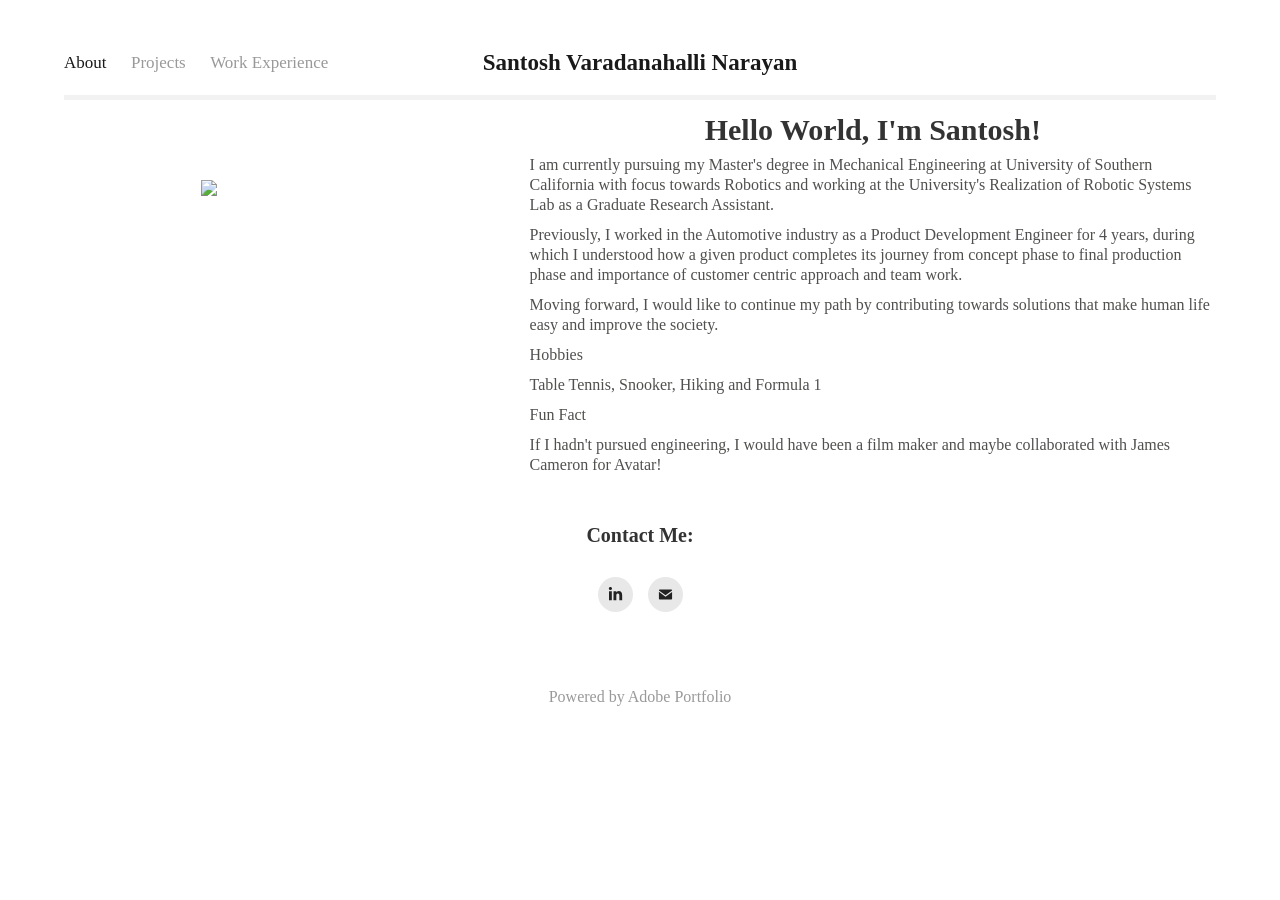
==== index.html @ 2f7e062a "Rename About.html to index.html" ====
<!DOCTYPE html>
<!-- saved from url=(0022)https://vnsantosh.com/ -->
<html lang="en-US" coupert-item="9AF8D9A4E502F3784AD24272D81F0381" class="wf-fbft-n4-active wf-fbft-n7-active wf-fbft-n9-active wf-fbft-n5-active wf-active"><head><meta http-equiv="Content-Type" content="text/html; charset=UTF-8">
  <script type="text/javascript" src="./About_files/e7fb1b89a0"></script><script type="text/javascript">(window.NREUM||(NREUM={})).init={ajax:{deny_list:["bam.nr-data.net"]}};(window.NREUM||(NREUM={})).loader_config={licenseKey:"e7fb1b89a0",applicationID:"750147145"};/*! For license information please see nr-loader-rum-1221.min.js.LICENSE.txt */
(function(){var __webpack_modules__={507:function(__unused_webpack_module,__webpack_exports__,__webpack_require__){"use strict";function detectPolyfillFeatures(){var featureStatus={};return checkAndAddFeature("Promise","PROMISE"),checkAndAddFeature("Array.prototype.includes","ARRAY_INCLUDES"),checkAndAddFeature("Object.assign","OBJECT_ASSIGN"),checkAndAddFeature("Object.entries","OBJECT_ENTRIES"),featureStatus;function checkAndAddFeature(funcString,featName){try{var func=eval("self."+funcString);-1!==func.toString().indexOf("[native code]")?featureStatus[featName]=Status.NATIVE:featureStatus[featName]=Status.CHANGED}catch(e){featureStatus[featName]=Status.UNAVAIL}}}__webpack_require__.d(__webpack_exports__,{n:function(){return detectPolyfillFeatures}});var Status={UNAVAIL:"NotSupported",NATIVE:"Detected",CHANGED:"Modified"}},2687:function(e,t,r){"use strict";var n=r(2141);t.Z=(0,n.ky)(16)},1719:function(e,t,r){"use strict";r.d(t,{I:function(){return n}});var n=0,i=navigator.userAgent.match(/Firefox[\/\s](\d+\.\d+)/);i&&(n=+i[1])},3524:function(e,t,r){"use strict";var n,i;if(r.d(t,{H:function(){return i}}),r(8283).B){var o=document.createElement("div");o.innerHTML="\x3c!--[if lte IE 6]><div></div><![endif]--\x3e\x3c!--[if lte IE 7]><div></div><![endif]--\x3e\x3c!--[if lte IE 8]><div></div><![endif]--\x3e\x3c!--[if lte IE 9]><div></div><![endif]--\x3e",n=o.getElementsByTagName("div").length}i=4===n?6:3===n?7:2===n?8:1===n?9:0},5970:function(e,t,r){"use strict";r.d(t,{Mt:function(){return p},C5:function(){return u},OP:function(){return C},Yu:function(){return b},Dg:function(){return d},CX:function(){return s},GE:function(){return h},sU:function(){return R}});var n={};r.r(n),r.d(n,{agent:function(){return w},match:function(){return x},version:function(){return m}});var i=r(4580),o=function(e,t){var r=this;return e&&"object"==typeof e?t&&"object"==typeof t?(Object.assign(this,t),void Object.entries(e).forEach((function(e){var t=e[0],n=e[1];r[t]=n}))):console.error("setting a Configurable requires a model to set its initial properties"):console.error("setting a Configurable requires an object as input")},a={beacon:i.ce.beacon,errorBeacon:i.ce.errorBeacon,licenseKey:void 0,applicationID:void 0,sa:void 0,queueTime:void 0,applicationTime:void 0,ttGuid:void 0,user:void 0,account:void 0,product:void 0,extra:void 0,jsAttributes:{},userAttributes:void 0,atts:void 0,transactionName:void 0,tNamePlain:void 0},c={};function u(e){if(!e)throw new Error("All info objects require an agent identifier!");if(!c[e])throw new Error("Info for "+e+" was never set");return c[e]}function s(e,t){if(!e)throw new Error("All info objects require an agent identifier!");c[e]=new o(t,a),(0,i.Qy)(e,c[e],"info")}var f={privacy:{cookies_enabled:!0},ajax:{deny_list:void 0,enabled:!0},distributed_tracing:{enabled:void 0,exclude_newrelic_header:void 0,cors_use_newrelic_header:void 0,cors_use_tracecontext_headers:void 0,allowed_origins:void 0},ssl:void 0,obfuscate:void 0,jserrors:{enabled:!0},metrics:{enabled:!0},page_action:{enabled:!0},page_view_event:{enabled:!0},page_view_timing:{enabled:!0},session_trace:{enabled:!0},spa:{enabled:!0}},l={};function d(e,t){if(!e)throw new Error("All configuration objects require an agent identifier!");l[e]=new o(t,f),(0,i.Qy)(e,l[e],"config")}function p(e,t){if(!e)throw new Error("All configuration objects require an agent identifier!");var r=function(e){if(!e)throw new Error("All configuration objects require an agent identifier!");if(!l[e])throw new Error("Configuration for "+e+" was never set");return l[e]}(e);if(r){for(var n=t.split("."),i=0;i<n.length-1;i++)if("object"!=typeof(r=r[n[i]]))return;r=r[n[n.length-1]]}return r}var v={accountID:void 0,trustKey:void 0,agentID:void 0,licenseKey:void 0,applicationID:void 0,xpid:void 0},_={};function h(e,t){if(!e)throw new Error("All loader-config objects require an agent identifier!");_[e]=new o(t,v),(0,i.Qy)(e,_[e],"loader_config")}var b=(0,i.mF)().o,g=r(3524),y=r(9206),w=null,m=null;if(navigator.userAgent){var k=navigator.userAgent,O=k.match(/Version\/(\S+)\s+Safari/);O&&-1===k.indexOf("Chrome")&&-1===k.indexOf("Chromium")&&(w="Safari",m=O[1])}function x(e,t){if(!w)return!1;if(e!==w)return!1;if(!t)return!0;if(!m)return!1;for(var r=m.split("."),n=t.split("."),i=0;i<n.length;i++)if(n[i]!==r[i])return!1;return!0}var E=r(2141),P=r(8283).B?window.sessionStorage:void 0,S="NRBA_SESSION_ID";var j=self.XMLHttpRequest,A=j&&j.prototype,q={};function C(e){if(!e)throw new Error("All runtime objects require an agent identifier!");if(!q[e])throw new Error("Runtime for "+e+" was never set");return q[e]}function R(e,t){if(!e)throw new Error("All runtime objects require an agent identifier!");var r,a;q[e]=new o(t,(r=e,{customTransaction:void 0,disabled:!1,features:{},maxBytes:6===g.H?2e3:3e4,offset:(0,y.yf)(),onerror:void 0,origin:""+self.location,ptid:void 0,releaseIds:{},sessionId:1==p(r,"privacy.cookies_enabled")&&P?(null===(a=P.getItem(S))&&(a=(0,E.ky)(16),P.setItem(S,a)),a):null,xhrWrappable:j&&A&&A.addEventListener&&!/CriOS/.test(navigator.userAgent),userAgent:n})),(0,i.Qy)(e,q[e],"runtime")}},8873:function(e,t,r){"use strict";r.d(t,{q:function(){return n}});var n=["1221","PROD"].filter((function(e){return e})).join(".")},1925:function(e,t,r){"use strict";r.d(t,{w:function(){return i}});var n={agentIdentifier:""},i=function(e){var t=this;if("object"!=typeof e)return console.error("shared context requires an object as input");this.sharedContext={},Object.assign(this.sharedContext,n),Object.entries(e).forEach((function(e){var r=e[0],i=e[1];Object.keys(n).includes(r)&&(t.sharedContext[r]=i)}))}},2071:function(e,t,r){"use strict";r.d(t,{ee:function(){return n}});var n,i=r(4580),o=r(9010),a=r(9599),c="nr@context",u=(0,i.fP)();function s(){}function f(){return new s}function l(){(n.backlog.api||n.backlog.feature)&&(n.aborted=!0,n.backlog={})}u.ee?n=u.ee:(n=function e(t,r){var i={},u={},d={},p={on:h,addEventListener:h,removeEventListener:b,emit:_,get:y,listeners:g,context:v,buffer:w,abort:l,aborted:!1,isBuffering:m,debugId:r,backlog:t&&t.backlog?t.backlog:{}};return p;function v(e){return e&&e instanceof s?e:e?(0,o.X)(e,c,f):f()}function _(e,r,i,o,a){if(!1!==a&&(a=!0),!n.aborted||o){t&&a&&t.emit(e,r,i);for(var c=v(i),s=g(e),f=s.length,l=0;l<f;l++)s[l].apply(c,r);var d=k()[u[e]];return d&&d.push([p,e,r,c]),c}}function h(e,t){i[e]=g(e).concat(t)}function b(e,t){var r=i[e];if(r)for(var n=0;n<r.length;n++)r[n]===t&&r.splice(n,1)}function g(e){return i[e]||[]}function y(t){return d[t]=d[t]||e(p,t)}function w(e,t){var r=k();p.aborted||(0,a.D)(e,(function(e,n){t=t||"feature",u[n]=t,t in r||(r[t]=[])}))}function m(e){return!!k()[u[e]]}function k(){return p.backlog}}(void 0,"globalEE"),u.ee=n)},3195:function(e,t,r){"use strict";r.d(t,{E:function(){return n},p:function(){return i}});var n=r(2071).ee.get("handle");function i(e,t,r,i,o){o?(o.buffer([e],i),o.emit(e,t,r)):(n.buffer([e],i),n.emit(e,t,r))}},4539:function(e,t,r){"use strict";r.d(t,{X:function(){return o}});var n=r(3195);o.on=a;var i=o.handlers={};function o(e,t,r,o){a(o||n.E,i,e,t,r)}function a(e,t,r,i,o){o||(o="feature"),e||(e=n.E);var a=t[o]=t[o]||{};(a[r]=a[r]||[]).push([e,i])}},3585:function(e,t,r){"use strict";r.d(t,{m:function(){return o}});var n=!1;try{var i=Object.defineProperty({},"passive",{get:function(){n=!0}});self.addEventListener("testPassive",null,i),self.removeEventListener("testPassive",null,i)}catch(e){}function o(e){return n?{passive:!0,capture:!!e}:!!e}},2141:function(e,t,r){"use strict";function n(){var e=null,t=0,r=self.crypto||self.msCrypto;function n(){return e?15&e[t++]:16*Math.random()|0}r&&r.getRandomValues&&(e=r.getRandomValues(new Uint8Array(31)));for(var i,o="xxxxxxxx-xxxx-4xxx-yxxx-xxxxxxxxxxxx",a="",c=0;c<o.length;c++)a+="x"===(i=o[c])?n().toString(16):"y"===i?(i=3&n()|8).toString(16):i;return a}function i(e){var t=null,r=0,n=self.crypto||self.msCrypto;n&&n.getRandomValues&&Uint8Array&&(t=n.getRandomValues(new Uint8Array(31)));for(var i=[],o=0;o<e;o++)i.push(a().toString(16));return i.join("");function a(){return t?15&t[r++]:16*Math.random()|0}}r.d(t,{Rl:function(){return n},ky:function(){return i}})},9206:function(e,t,r){"use strict";r.d(t,{nb:function(){return u},os:function(){return s},yf:function(){return c},zO:function(){return a}});var n=r(1209),i=(new Date).getTime(),o=i;function a(){return n.G&&performance.now?Math.round(performance.now()):(i=Math.max((new Date).getTime(),i))-o}function c(){return i}function u(e){o=e}function s(){return o}},1209:function(e,t,r){"use strict";var n,i;r.d(t,{G:function(){return o}});var o=void 0!==(null==(n=self.performance)||null==(i=n.timing)?void 0:i.navigationStart)},745:function(e,t,r){"use strict";r.d(t,{s:function(){return c},v:function(){return u}});var n=r(7036),i=r(1719),o=r(9206),a=r(1209),c=!0;function u(e){var t=function(){if(i.I&&i.I<9)return;if(a.G)return c=!1,self.performance.timing.navigationStart}();t&&((0,n.B)(e,"starttime",t),(0,o.nb)(t))}},7036:function(e,t,r){"use strict";r.d(t,{B:function(){return o},L:function(){return a}});var n=r(9206),i={};function o(e,t,r){void 0===r&&(r=(0,n.zO)()+(0,n.os)()),i[e]=i[e]||{},i[e][t]=r}function a(e,t,r,n){var o,a,c=e.sharedContext.agentIdentifier,u=null==(o=i[c])?void 0:o[r],s=null==(a=i[c])?void 0:a[n];void 0!==u&&void 0!==s&&e.store("measures",t,{value:s-u})}},8547:function(e,t,r){"use strict";r.d(t,{T:function(){return i}});var n=r(8283),i={isFileProtocol:function(){var e,t=(0,n.ek)(),r=Boolean("file:"===(null==(e=t.location)?void 0:e.protocol));r&&(i.supportabilityMetricSent=!0);return r},supportabilityMetricSent:!1}},9011:function(e,t,r){"use strict";r.d(t,{K:function(){return o}});var n=r(5970),i=["ajax","jserrors","metrics","page_action","page_view_event","page_view_timing","session_trace","spa"];function o(e){var t={};return i.forEach((function(r){t[r]=function(e,t){return!0!==(0,n.OP)(t).disabled&&!1!==(0,n.Mt)(t,e+".enabled")}(r,e)})),t}},8025:function(e,t,r){"use strict";r.d(t,{W:function(){return i}});var n=r(2071),i=function(e,t,r){void 0===r&&(r=[]),this.agentIdentifier=e,this.aggregator=t,this.ee=n.ee.get(e),this.externalFeatures=r}},9010:function(e,t,r){"use strict";r.d(t,{X:function(){return i}});var n=Object.prototype.hasOwnProperty;function i(e,t,r){if(n.call(e,t))return e[t];var i=r();if(Object.defineProperty&&Object.keys)try{return Object.defineProperty(e,t,{value:i,writable:!0,enumerable:!1}),i}catch(e){}return e[t]=i,i}},9599:function(e,t,r){"use strict";r.d(t,{D:function(){return i}});var n=Object.prototype.hasOwnProperty;function i(e,t){var r=[],i="",o=0;for(i in e)n.call(e,i)&&(r[o]=t(i,e[i]),o+=1);return r}},248:function(e,t,r){"use strict";r.d(t,{$c:function(){return s},Ng:function(){return f},RR:function(){return u}});var n=r(5970),i=r(1925),o=r(8547);function a(e,t){return a=Object.setPrototypeOf?Object.setPrototypeOf.bind():function(e,t){return e.__proto__=t,e},a(e,t)}var c={regex:/^file:\/\/(.*)/,replacement:"file://OBFUSCATED"},u=function(e){var t,r;function n(t){return e.call(this,t)||this}r=e,(t=n).prototype=Object.create(r.prototype),t.prototype.constructor=t,a(t,r);var i=n.prototype;return i.shouldObfuscate=function(){return s(this.sharedContext.agentIdentifier).length>0},i.obfuscateString=function(e){if(!e||"string"!=typeof e)return e;for(var t=s(this.sharedContext.agentIdentifier),r=e,n=0;n<t.length;n++){var i=t[n].regex,o=t[n].replacement||"*";r=r.replace(i,o)}return r},n}(i.w);function s(e){var t=[],r=(0,n.Mt)(e,"obfuscate")||[];return t=t.concat(r),o.T.isFileProtocol()&&t.push(c),t}function f(e){for(var t=!1,r=!1,n=0;n<e.length;n++){"regex"in e[n]?"string"!=typeof e[n].regex&&e[n].regex.constructor!==RegExp&&(console&&console.warn&&console.warn('An obfuscation replacement rule contains a "regex" value with an invalid type (must be a string or RegExp)'),r=!0):(console&&console.warn&&console.warn('An obfuscation replacement rule was detected missing a "regex" value.'),r=!0);var i=e[n].replacement;i&&"string"!=typeof i&&(console&&console.warn&&console.warn('An obfuscation replacement rule contains a "replacement" value with an invalid type (must be a string)'),t=!0)}return!t&&!r}},4580:function(e,t,r){"use strict";r.d(t,{EZ:function(){return u},Qy:function(){return c},ce:function(){return i},fP:function(){return o},gG:function(){return s},mF:function(){return a}});var n=r(9206),i={beacon:"bam.nr-data.net",errorBeacon:"bam.nr-data.net"};function o(){return self.NREUM||(self.NREUM={}),void 0===self.newrelic&&(self.newrelic=self.NREUM),self.NREUM}function a(){var e=o();if(!e.o){var t=self,r=t.XMLHttpRequest;e.o={ST:setTimeout,SI:t.setImmediate,CT:clearTimeout,XHR:r,REQ:t.Request,EV:t.Event,PR:t.Promise,MO:t.MutationObserver,FETCH:t.fetch}}return e}function c(e,t,r){var i,a,c=o(),u=c.initializedAgents||{},s=u[e]||{};return Object.keys(s).length||(s.initializedAt={ms:(0,n.zO)(),date:new Date}),c.initializedAgents=Object.assign({},u,((a={})[e]=Object.assign({},s,((i={})[r]=t,i)),a)),c}function u(e,t){o()[e]=t}function s(){var e,t;return e=o(),t=e.info||{},e.info=Object.assign({beacon:i.beacon,errorBeacon:i.errorBeacon},t),function(){var e=o(),t=e.init||{};e.init=Object.assign({},t)}(),a(),function(){var e=o(),t=e.loader_config||{};e.loader_config=Object.assign({},t)}(),o()}},8283:function(e,t,r){"use strict";r.d(t,{B:function(){return a},ek:function(){return o},n2:function(){return c}});var n=self,i=n;function o(){return i}var a=Boolean("object"==typeof window&&self.document),c=Boolean("undefined"!=typeof WorkerGlobalScope&&self.navigator instanceof WorkerNavigator)},8539:function(e){e.exports=function(e,t,r){t||(t=0),void 0===r&&(r=e?e.length:0);for(var n=-1,i=r-t||0,o=Array(i<0?0:i);++n<i;)o[n]=e[t+n];return o}}},__webpack_module_cache__={},inProgress,dataWebpackPrefix;function __webpack_require__(e){var t=__webpack_module_cache__[e];if(void 0!==t)return t.exports;var r=__webpack_module_cache__[e]={exports:{}};return __webpack_modules__[e](r,r.exports,__webpack_require__),r.exports}__webpack_require__.m=__webpack_modules__,__webpack_require__.n=function(e){var t=e&&e.__esModule?function(){return e.default}:function(){return e};return __webpack_require__.d(t,{a:t}),t},__webpack_require__.d=function(e,t){for(var r in t)__webpack_require__.o(t,r)&&!__webpack_require__.o(e,r)&&Object.defineProperty(e,r,{enumerable:!0,get:t[r]})},__webpack_require__.f={},__webpack_require__.e=function(e){return Promise.all(Object.keys(__webpack_require__.f).reduce((function(t,r){return __webpack_require__.f[r](e,t),t}),[]))},__webpack_require__.u=function(e){return e+"."+__webpack_require__.h().slice(0,8)+"-1221.js"},__webpack_require__.h=function(){return"25fcbbf1b6e5e9bcbd37"},__webpack_require__.o=function(e,t){return Object.prototype.hasOwnProperty.call(e,t)},inProgress={},dataWebpackPrefix="NRBA:",__webpack_require__.l=function(e,t,r,n){if(inProgress[e])inProgress[e].push(t);else{var i,o;if(void 0!==r)for(var a=document.getElementsByTagName("script"),c=0;c<a.length;c++){var u=a[c];if(u.getAttribute("src")==e||u.getAttribute("data-webpack")==dataWebpackPrefix+r){i=u;break}}i||(o=!0,(i=document.createElement("script")).charset="utf-8",i.timeout=120,__webpack_require__.nc&&i.setAttribute("nonce",__webpack_require__.nc),i.setAttribute("data-webpack",dataWebpackPrefix+r),i.src=e),inProgress[e]=[t];var s=function(t,r){i.onerror=i.onload=null,clearTimeout(f);var n=inProgress[e];if(delete inProgress[e],i.parentNode&&i.parentNode.removeChild(i),n&&n.forEach((function(e){return e(r)})),t)return t(r)},f=setTimeout(s.bind(null,void 0,{type:"timeout",target:i}),12e4);i.onerror=s.bind(null,i.onerror),i.onload=s.bind(null,i.onload),o&&document.head.appendChild(i)}},__webpack_require__.r=function(e){"undefined"!=typeof Symbol&&Symbol.toStringTag&&Object.defineProperty(e,Symbol.toStringTag,{value:"Module"}),Object.defineProperty(e,"__esModule",{value:!0})},__webpack_require__.p="https://js-agent.newrelic.com/",function(){var e={195:0,10:0};__webpack_require__.f.j=function(t,r){var n=__webpack_require__.o(e,t)?e[t]:void 0;if(0!==n)if(n)r.push(n[2]);else{var i=new Promise((function(r,i){n=e[t]=[r,i]}));r.push(n[2]=i);var o=__webpack_require__.p+__webpack_require__.u(t),a=new Error;__webpack_require__.l(o,(function(r){if(__webpack_require__.o(e,t)&&(0!==(n=e[t])&&(e[t]=void 0),n)){var i=r&&("load"===r.type?"missing":r.type),o=r&&r.target&&r.target.src;a.message="Loading chunk "+t+" failed.\n("+i+": "+o+")",a.name="ChunkLoadError",a.type=i,a.request=o,n[1](a)}}),"chunk-"+t,t)}};var t=function(t,r){var n,i,o=r[0],a=r[1],c=r[2],u=0;if(o.some((function(t){return 0!==e[t]}))){for(n in a)__webpack_require__.o(a,n)&&(__webpack_require__.m[n]=a[n]);if(c)c(__webpack_require__)}for(t&&t(r);u<o.length;u++)i=o[u],__webpack_require__.o(e,i)&&e[i]&&e[i][0](),e[i]=0},r=self.webpackChunkNRBA=self.webpackChunkNRBA||[];r.forEach(t.bind(null,0)),r.push=t.bind(null,r.push.bind(r))}();var __webpack_exports__={};!function(){"use strict";__webpack_require__.r(__webpack_exports__);var e=__webpack_require__(507),t=__webpack_require__(2687),r=__webpack_require__(3585),n=__webpack_require__(8283),i=n.B&&window,o=i&&i.document;function a(e){if(!o||"complete"===o.readyState)return e()||!0}function c(e){a(e)||i.addEventListener("load",e,(0,r.m)(!1))}function u(e){a(e)||o.addEventListener("DOMContentLoaded",e,(0,r.m)(!1))}var s=__webpack_require__(2071);function f(){f=function(){return e};var e={},t=Object.prototype,r=t.hasOwnProperty,n=Object.defineProperty||function(e,t,r){e[t]=r.value},i="function"==typeof Symbol?Symbol:{},o=i.iterator||"@@iterator",a=i.asyncIterator||"@@asyncIterator",c=i.toStringTag||"@@toStringTag";function u(e,t,r){return Object.defineProperty(e,t,{value:r,enumerable:!0,configurable:!0,writable:!0}),e[t]}try{u({},"")}catch(e){u=function(e,t,r){return e[t]=r}}function s(e,t,r,i){var o=t&&t.prototype instanceof p?t:p,a=Object.create(o.prototype),c=new P(i||[]);return n(a,"_invoke",{value:k(e,r,c)}),a}function l(e,t,r){try{return{type:"normal",arg:e.call(t,r)}}catch(e){return{type:"throw",arg:e}}}e.wrap=s;var d={};function p(){}function v(){}function _(){}var h={};u(h,o,(function(){return this}));var b=Object.getPrototypeOf,g=b&&b(b(S([])));g&&g!==t&&r.call(g,o)&&(h=g);var y=_.prototype=p.prototype=Object.create(h);function w(e){["next","throw","return"].forEach((function(t){u(e,t,(function(e){return this._invoke(t,e)}))}))}function m(e,t){function i(n,o,a,c){var u=l(e[n],e,o);if("throw"!==u.type){var s=u.arg,f=s.value;return f&&"object"==typeof f&&r.call(f,"__await")?t.resolve(f.__await).then((function(e){i("next",e,a,c)}),(function(e){i("throw",e,a,c)})):t.resolve(f).then((function(e){s.value=e,a(s)}),(function(e){return i("throw",e,a,c)}))}c(u.arg)}var o;n(this,"_invoke",{value:function(e,r){function n(){return new t((function(t,n){i(e,r,t,n)}))}return o=o?o.then(n,n):n()}})}function k(e,t,r){var n="suspendedStart";return function(i,o){if("executing"===n)throw new Error("Generator is already running");if("completed"===n){if("throw"===i)throw o;return j()}for(r.method=i,r.arg=o;;){var a=r.delegate;if(a){var c=O(a,r);if(c){if(c===d)continue;return c}}if("next"===r.method)r.sent=r._sent=r.arg;else if("throw"===r.method){if("suspendedStart"===n)throw n="completed",r.arg;r.dispatchException(r.arg)}else"return"===r.method&&r.abrupt("return",r.arg);n="executing";var u=l(e,t,r);if("normal"===u.type){if(n=r.done?"completed":"suspendedYield",u.arg===d)continue;return{value:u.arg,done:r.done}}"throw"===u.type&&(n="completed",r.method="throw",r.arg=u.arg)}}}function O(e,t){var r=e.iterator[t.method];if(void 0===r){if(t.delegate=null,"throw"===t.method){if(e.iterator.return&&(t.method="return",t.arg=void 0,O(e,t),"throw"===t.method))return d;t.method="throw",t.arg=new TypeError("The iterator does not provide a 'throw' method")}return d}var n=l(r,e.iterator,t.arg);if("throw"===n.type)return t.method="throw",t.arg=n.arg,t.delegate=null,d;var i=n.arg;return i?i.done?(t[e.resultName]=i.value,t.next=e.nextLoc,"return"!==t.method&&(t.method="next",t.arg=void 0),t.delegate=null,d):i:(t.method="throw",t.arg=new TypeError("iterator result is not an object"),t.delegate=null,d)}function x(e){var t={tryLoc:e[0]};1 in e&&(t.catchLoc=e[1]),2 in e&&(t.finallyLoc=e[2],t.afterLoc=e[3]),this.tryEntries.push(t)}function E(e){var t=e.completion||{};t.type="normal",delete t.arg,e.completion=t}function P(e){this.tryEntries=[{tryLoc:"root"}],e.forEach(x,this),this.reset(!0)}function S(e){if(e){var t=e[o];if(t)return t.call(e);if("function"==typeof e.next)return e;if(!isNaN(e.length)){var n=-1,i=function t(){for(;++n<e.length;)if(r.call(e,n))return t.value=e[n],t.done=!1,t;return t.value=void 0,t.done=!0,t};return i.next=i}}return{next:j}}function j(){return{value:void 0,done:!0}}return v.prototype=_,n(y,"constructor",{value:_,configurable:!0}),n(_,"constructor",{value:v,configurable:!0}),v.displayName=u(_,c,"GeneratorFunction"),e.isGeneratorFunction=function(e){var t="function"==typeof e&&e.constructor;return!!t&&(t===v||"GeneratorFunction"===(t.displayName||t.name))},e.mark=function(e){return Object.setPrototypeOf?Object.setPrototypeOf(e,_):(e.__proto__=_,u(e,c,"GeneratorFunction")),e.prototype=Object.create(y),e},e.awrap=function(e){return{__await:e}},w(m.prototype),u(m.prototype,a,(function(){return this})),e.AsyncIterator=m,e.async=function(t,r,n,i,o){void 0===o&&(o=Promise);var a=new m(s(t,r,n,i),o);return e.isGeneratorFunction(r)?a:a.next().then((function(e){return e.done?e.value:a.next()}))},w(y),u(y,c,"Generator"),u(y,o,(function(){return this})),u(y,"toString",(function(){return"[object Generator]"})),e.keys=function(e){var t=Object(e),r=[];for(var n in t)r.push(n);return r.reverse(),function e(){for(;r.length;){var n=r.pop();if(n in t)return e.value=n,e.done=!1,e}return e.done=!0,e}},e.values=S,P.prototype={constructor:P,reset:function(e){if(this.prev=0,this.next=0,this.sent=this._sent=void 0,this.done=!1,this.delegate=null,this.method="next",this.arg=void 0,this.tryEntries.forEach(E),!e)for(var t in this)"t"===t.charAt(0)&&r.call(this,t)&&!isNaN(+t.slice(1))&&(this[t]=void 0)},stop:function(){this.done=!0;var e=this.tryEntries[0].completion;if("throw"===e.type)throw e.arg;return this.rval},dispatchException:function(e){if(this.done)throw e;var t=this;function n(r,n){return a.type="throw",a.arg=e,t.next=r,n&&(t.method="next",t.arg=void 0),!!n}for(var i=this.tryEntries.length-1;i>=0;--i){var o=this.tryEntries[i],a=o.completion;if("root"===o.tryLoc)return n("end");if(o.tryLoc<=this.prev){var c=r.call(o,"catchLoc"),u=r.call(o,"finallyLoc");if(c&&u){if(this.prev<o.catchLoc)return n(o.catchLoc,!0);if(this.prev<o.finallyLoc)return n(o.finallyLoc)}else if(c){if(this.prev<o.catchLoc)return n(o.catchLoc,!0)}else{if(!u)throw new Error("try statement without catch or finally");if(this.prev<o.finallyLoc)return n(o.finallyLoc)}}}},abrupt:function(e,t){for(var n=this.tryEntries.length-1;n>=0;--n){var i=this.tryEntries[n];if(i.tryLoc<=this.prev&&r.call(i,"finallyLoc")&&this.prev<i.finallyLoc){var o=i;break}}o&&("break"===e||"continue"===e)&&o.tryLoc<=t&&t<=o.finallyLoc&&(o=null);var a=o?o.completion:{};return a.type=e,a.arg=t,o?(this.method="next",this.next=o.finallyLoc,d):this.complete(a)},complete:function(e,t){if("throw"===e.type)throw e.arg;return"break"===e.type||"continue"===e.type?this.next=e.arg:"return"===e.type?(this.rval=this.arg=e.arg,this.method="return",this.next="end"):"normal"===e.type&&t&&(this.next=t),d},finish:function(e){for(var t=this.tryEntries.length-1;t>=0;--t){var r=this.tryEntries[t];if(r.finallyLoc===e)return this.complete(r.completion,r.afterLoc),E(r),d}},catch:function(e){for(var t=this.tryEntries.length-1;t>=0;--t){var r=this.tryEntries[t];if(r.tryLoc===e){var n=r.completion;if("throw"===n.type){var i=n.arg;E(r)}return i}}throw new Error("illegal catch attempt")},delegateYield:function(e,t,r){return this.delegate={iterator:S(e),resultName:t,nextLoc:r},"next"===this.method&&(this.arg=void 0),d}},e}function l(e,t,r,n,i,o,a){try{var c=e[o](a),u=c.value}catch(e){return void r(e)}c.done?t(u):Promise.resolve(u).then(n,i)}var d=0;function p(e){var t;(t=f().mark((function t(){var r,n;return f().wrap((function(t){for(;;)switch(t.prev=t.next){case 0:if(!d++){t.next=2;break}return t.abrupt("return");case 2:return t.prev=2,t.next=5,__webpack_require__.e(859).then(__webpack_require__.bind(__webpack_require__,7859));case 5:return r=t.sent,n=r.aggregator,t.next=9,n(e);case 9:t.next=15;break;case 11:t.prev=11,t.t0=t.catch(2),console.error("Failed to successfully load all aggregators. Aborting...\n",t.t0),s.ee.abort();case 15:case"end":return t.stop()}}),t,null,[[2,11]])})),function(){var e=this,r=arguments;return new Promise((function(n,i){var o=t.apply(e,r);function a(e){l(o,n,i,a,c,"next",e)}function c(e){l(o,n,i,a,c,"throw",e)}a(void 0)}))})()}var v=__webpack_require__(8539),_=__webpack_require__.n(v),h=__webpack_require__(4580),b=__webpack_require__(5970),g=__webpack_require__(3195),y=__webpack_require__(9599),w=__webpack_require__(9206);var m=!1;var k=__webpack_require__(7036),O=__webpack_require__(745),x=__webpack_require__(8025);function E(e,t){return E=Object.setPrototypeOf?Object.setPrototypeOf.bind():function(e,t){return e.__proto__=t,e},E(e,t)}var P,S,j,A=function(e){var t,r;function i(t){var r;return r=e.call(this,t)||this,n.B?((0,O.v)(t),(0,k.B)(t,"firstbyte",(0,w.yf)()),c((function(){return r.measureWindowLoaded()})),u((function(){return r.measureDomContentLoaded()})),r):function(e){if(void 0===e)throw new ReferenceError("this hasn't been initialised - super() hasn't been called");return e}(r)}r=e,(t=i).prototype=Object.create(r.prototype),t.prototype.constructor=t,E(t,r);var o=i.prototype;return o.measureWindowLoaded=function(){var e=(0,w.zO)();(0,k.B)(this.agentIdentifier,"onload",e+(0,w.os)()),(0,g.p)("timing",["load",e],void 0,void 0,this.ee)},o.measureDomContentLoaded=function(){(0,k.B)(this.agentIdentifier,"domContent",(0,w.zO)()+(0,w.os)())},i}(x.W);function q(e,t){return q=Object.setPrototypeOf?Object.setPrototypeOf.bind():function(e,t){return e.__proto__=t,e},q(e,t)}n.B&&(void 0!==document.hidden?(P="hidden",S="visibilitychange",j="visibilityState"):void 0!==document.msHidden?(P="msHidden",S="msvisibilitychange"):void 0!==document.webkitHidden&&(P="webkitHidden",S="webkitvisibilitychange",j="webkitVisibilityState"));var C=function(e){var t,i;function o(t){var i,o;if(!(i=e.call(this,t)||this).isEnabled()||!n.B)return function(e){if(void 0===e)throw new ReferenceError("this hasn't been initialised - super() hasn't been called");return e}(i);if(i.pageHiddenTime="hidden"===document.visibilityState?-1:1/0,i.performanceObserver,i.lcpPerformanceObserver,i.clsPerformanceObserver,i.fiRecorded=!1,"PerformanceObserver"in window&&"function"==typeof window.PerformanceObserver){i.performanceObserver=new PerformanceObserver((function(){var e;return(e=i).perfObserver.apply(e,arguments)}));try{i.performanceObserver.observe({entryTypes:["paint"]})}catch(e){}i.lcpPerformanceObserver=new PerformanceObserver((function(){var e;return(e=i).lcpObserver.apply(e,arguments)}));try{i.lcpPerformanceObserver.observe({entryTypes:["largest-contentful-paint"]})}catch(e){}i.clsPerformanceObserver=new PerformanceObserver((function(){var e;return(e=i).clsObserver.apply(e,arguments)}));try{i.clsPerformanceObserver.observe({type:"layout-shift",buffered:!0})}catch(e){}}if("addEventListener"in document){i.fiRecorded=!1;["click","keydown","mousedown","pointerdown","touchstart"].forEach((function(e){document.addEventListener(e,(function(){var e;return(e=i).captureInteraction.apply(e,arguments)}),(0,r.m)(!1))}))}return o=function(){var e;return(e=i).captureVisibilityChange.apply(e,arguments)},"addEventListener"in document&&S&&document.addEventListener(S,(function(){j&&document[j]?o(document[j]):document[P]?o("hidden"):o("visible")}),(0,r.m)(!1)),i}i=e,(t=o).prototype=Object.create(i.prototype),t.prototype.constructor=t,q(t,i);var a=o.prototype;return a.isEnabled=function(){return!1!==(0,b.Mt)(this.agentIdentifier,"page_view_timing.enabled")},a.perfObserver=function(e,t){var r=this;e.getEntries().forEach((function(e){"first-paint"===e.name?(0,g.p)("timing",["fp",Math.floor(e.startTime)],void 0,void 0,r.ee):"first-contentful-paint"===e.name&&(0,g.p)("timing",["fcp",Math.floor(e.startTime)],void 0,void 0,r.ee)}))},a.lcpObserver=function(e,t){var r=e.getEntries();if(r.length>0){var n=r[r.length-1];if(this.pageHiddenTime<n.startTime)return;var i=[n],o=this.addConnectionAttributes({});o&&i.push(o),(0,g.p)("lcp",i,void 0,void 0,this.ee)}},a.clsObserver=function(e){var t=this;e.getEntries().forEach((function(e){e.hadRecentInput||(0,g.p)("cls",[e],void 0,void 0,t.ee)}))},a.addConnectionAttributes=function(e){var t=navigator.connection||navigator.mozConnection||navigator.webkitConnection;if(t)return t.type&&(e["net-type"]=t.type),t.effectiveType&&(e["net-etype"]=t.effectiveType),t.rtt&&(e["net-rtt"]=t.rtt),t.downlink&&(e["net-dlink"]=t.downlink),e},a.captureInteraction=function(e){if(e instanceof b.Yu.EV&&!this.fiRecorded){var t=Math.round(e.timeStamp),r={type:e.type};this.addConnectionAttributes(r),t<=(0,w.zO)()?r.fid=(0,w.zO)()-t:t>(0,w.os)()&&t<=Date.now()?(t-=(0,w.os)(),r.fid=(0,w.zO)()-t):t=(0,w.zO)(),this.fiRecorded=!0,(0,g.p)("timing",["fi",t,r],void 0,void 0,this.ee)}},a.captureVisibilityChange=function(e){"hidden"===e&&(this.pageHiddenTime=(0,w.zO)(),(0,g.p)("pageHide",[this.pageHiddenTime],void 0,void 0,this.ee))},o}(x.W),R=__webpack_require__(4539),L="React",T="Angular",N="AngularJS",I="Backbone",B="Ember",M="Vue",D="Meteor",F="Zepto",G="Jquery";function W(){if(!n.B)return[];var e=[];try{(function(){try{if(window.React||window.ReactDOM||window.ReactRedux)return!0;if(document.querySelector("[data-reactroot], [data-reactid]"))return!0;for(var e=document.querySelectorAll("body > div"),t=0;t<e.length;t++)if(Object.keys(e[t]).indexOf("_reactRootContainer")>=0)return!0;return!1}catch(e){return!1}})()&&e.push(L),function(){try{return!!window.angular||(!!document.querySelector(".ng-binding, [ng-app], [data-ng-app], [ng-controller], [data-ng-controller], [ng-repeat], [data-ng-repeat]")||!!document.querySelector('script[src*="angular.js"], script[src*="angular.min.js"]'))}catch(e){return!1}}()&&e.push(N),function(){try{return!!(window.hasOwnProperty("ng")&&window.ng.hasOwnProperty("coreTokens")&&window.ng.coreTokens.hasOwnProperty("NgZone"))||!!document.querySelectorAll("[ng-version]").length}catch(e){return!1}}()&&e.push(T),window.Backbone&&e.push(I),window.Ember&&e.push(B),window.Vue&&e.push(M),window.Meteor&&e.push(D),window.Zepto&&e.push(F),window.jQuery&&e.push(G)}catch(e){}return e}var H,z=__webpack_require__(8547),V=__webpack_require__(248),U=__webpack_require__(8873);function Z(e,t,r){return Z=X()?Reflect.construct.bind():function(e,t,r){var n=[null];n.push.apply(n,t);var i=new(Function.bind.apply(e,n));return r&&Q(i,r.prototype),i},Z.apply(null,arguments)}function X(){if("undefined"==typeof Reflect||!Reflect.construct)return!1;if(Reflect.construct.sham)return!1;if("function"==typeof Proxy)return!0;try{return Boolean.prototype.valueOf.call(Reflect.construct(Boolean,[],(function(){}))),!0}catch(e){return!1}}function Q(e,t){return Q=Object.setPrototypeOf?Object.setPrototypeOf.bind():function(e,t){return e.__proto__=t,e},Q(e,t)}var J,Y,K,$=Boolean(self.Worker),ee=Boolean(self.SharedWorker),te=Boolean(null==(H=self.navigator)?void 0:H.serviceWorker);function re(e,t){return re=Object.setPrototypeOf?Object.setPrototypeOf.bind():function(e,t){return e.__proto__=t,e},re(e,t)}var ne,ie,oe,ae=function(e){var t,r;function i(t,r){var n;return void 0===r&&(r={}),(n=e.call(this,t)||this).PfFeatStatusEnum=r,n.singleChecks(),(0,R.X)("record-supportability",(function(){var e;return(e=n).recordSupportability.apply(e,arguments)}),void 0,n.ee),(0,R.X)("record-custom",(function(){var e;return(e=n).recordCustom.apply(e,arguments)}),void 0,n.ee),n}r=e,(t=i).prototype=Object.create(r.prototype),t.prototype.constructor=t,re(t,r);var o=i.prototype;return o.recordSupportability=function(e,t){var r=["sm",e,{name:e},t];return(0,g.p)("storeMetric",r,null,void 0,this.ee),r},o.recordCustom=function(e,t){var r=["cm",e,{name:e},t];return(0,g.p)("storeEventMetrics",r,null,void 0,this.ee),r},o.singleChecks=function(){var e=this;this.recordSupportability("Generic/Version/"+U.q+"/Detected"),n.B&&u((function(){W().forEach((function(t){e.recordSupportability("Framework/"+t+"/Detected")}))})),z.T.isFileProtocol()&&(this.recordSupportability("Generic/FileProtocol/Detected"),z.T.supportabilityMetricSent=!0);var t=(0,V.$c)(this.agentIdentifier);t.length>0&&this.recordSupportability("Generic/Obfuscate/Detected"),t.length>0&&!(0,V.Ng)(t)&&this.recordSupportability("Generic/Obfuscate/Invalid"),n.B&&this.reportPolyfillsNeeded(),function(e){if(!J){if($){J=Worker;try{self.Worker=r(J,"Dedicated")}catch(e){a(e,"Dedicated")}if(ee){Y=SharedWorker;try{self.SharedWorker=r(Y,"Shared")}catch(e){a(e,"Shared")}}else i("Shared");if(te){K=navigator.serviceWorker.register;try{self.navigator.serviceWorker.register=(t=K,function(){for(var e,r=arguments.length,n=new Array(r),i=0;i<r;i++)n[i]=arguments[i];return o("Service",null==(e=n[1])?void 0:e.type),t.apply(navigator.serviceWorker,n)})}catch(e){a(e,"Service")}}else i("Service");var t;return}i("All")}function r(e,t){return new Proxy(e,{construct:function(e,r){var n;return o(t,null==(n=r[1])?void 0:n.type),Z(e,r)}})}function i(t){n.n2||e("Workers/"+t+"/Unavailable")}function o(t,r){e("module"===r?"Workers/"+t+"/Module":"Workers/"+t+"/Classic")}function a(t,r){e("Workers/"+r+"/SM/Unsupported"),console.warn("NR Agent: Unable to capture "+r+" workers.",t)}}(this.recordSupportability.bind(this))},o.reportPolyfillsNeeded=function(){this.recordSupportability("Generic/Polyfill/Promise/"+this.PfFeatStatusEnum.PROMISE),this.recordSupportability("Generic/Polyfill/ArrayIncludes/"+this.PfFeatStatusEnum.ARRAY_INCLUDES),this.recordSupportability("Generic/Polyfill/ObjectAssign/"+this.PfFeatStatusEnum.OBJECT_ASSIGN),this.recordSupportability("Generic/Polyfill/ObjectEntries/"+this.PfFeatStatusEnum.OBJECT_ENTRIES)},i}(x.W),ce=__webpack_require__(9011),ue=(0,e.n)();try{!function(){if(!m){var e=(0,h.gG)();n.n2&&(e.info.jsAttributes=Object.assign({},e.info.jsAttributes,{isWorker:!0}));try{(0,b.CX)(t.Z,e.info),(0,b.Dg)(t.Z,e.init),(0,b.GE)(t.Z,e.loader_config),(0,b.sU)(t.Z,{}),function(e){var t=(0,h.fP)(),r=s.ee.get(e),n=r.get("tracer"),i="api-",o="api-ixn-";function a(){}(0,y.D)(["setErrorHandler","finished","addToTrace","inlineHit","addRelease"],(function(e,r){t[r]=u(i,r,!0,"api")})),t.addPageAction=u(i,"addPageAction",!0),t.setCurrentRouteName=u(i,"routeName",!0),t.setPageViewName=function(t,r){if("string"==typeof t)return"/"!==t.charAt(0)&&(t="/"+t),(0,b.OP)(e).customTransaction=(r||"http://custom.transaction")+t,u(i,"setPageViewName",!0,"api")()},t.setCustomAttribute=function(t,r){var n,o=(0,b.C5)(e);return(0,b.CX)(e,Object.assign({},o,{jsAttributes:Object.assign({},o.jsAttributes,(n={},n[t]=r,n))})),u(i,"setCustomAttribute",!0,"api")()},t.interaction=function(){return(new a).get()};var c=a.prototype={createTracer:function(e,t){var i={},o=this,a="function"==typeof t;return(0,g.p)("api-ixn-tracer",[(0,w.zO)(),e,i],o,void 0,r),function(){if(n.emit((a?"":"no-")+"fn-start",[(0,w.zO)(),o,a],i),a)try{return t.apply(this,arguments)}catch(e){throw n.emit("fn-err",[arguments,this,"string"==typeof e?new Error(e):e],i),e}finally{n.emit("fn-end",[(0,w.zO)()],i)}}}};function u(e,t,n,i){return function(){return(0,g.p)("record-supportability",["API/"+t+"/called"],void 0,void 0,r),(0,g.p)(e+t,[(0,w.zO)()].concat(_()(arguments)),n?null:this,i,r),n?void 0:this}}(0,y.D)("actionText,setName,setAttribute,save,ignore,onEnd,getContext,end,get".split(","),(function(e,t){c[t]=u(o,t)})),t.noticeError=function(e,t){"string"==typeof e&&(e=new Error(e)),(0,g.p)("record-supportability",["API/noticeError/called"],void 0,void 0,r),(0,g.p)("err",[e,(0,w.zO)(),!1,t],void 0,void 0,r)}}(t.Z),m=!0}catch(e){}}}();var se=(0,ce.K)(t.Z);se.page_view_event&&new A(t.Z),se.page_view_timing&&new C(t.Z),se.metrics&&new ae(t.Z,ue),ne="lite",void 0===oe&&(oe=1e3),ie?setTimeout((function(){return p(ne)}),oe):n.B?c((function(){return p(ne)})):p(ne)}catch(e){var fe,le,de;null!=(fe=self)&&null!=(le=fe.newrelic)&&null!=(de=le.ee)&&de.abort&&self.newrelic.ee.abort()}}(),self.NRBA=__webpack_exports__})();
//# sourceMappingURL=https://js-agent.newrelic.com/nr-loader-rum-1221.min.25fcbbf1.map</script>
  <meta name="viewport" content="width=device-width, initial-scale=1">
      <meta name="twitter:card" content="summary_large_image">
      <meta name="twitter:site" content="@AdobePortfolio">
      <meta property="og:title" content="Santosh Varadanahalli Narayan">
      <link rel="icon" href="[data-uri]">
      <link rel="stylesheet" href="./About_files/main.css" type="text/css">
      <link rel="stylesheet" href="./About_files/6caebffd5e5fc11dadb4e599414ed1d61673559411.css" type="text/css">
    <link rel="canonical" href="http://vnsantosh.com/about">
      <title>Santosh Varadanahalli Narayan</title>
    <script type="text/javascript" src="./About_files/Mj66LkZySgGx-9bxbDLS66hZHGqKa0cRMEbL20OjTO6fez6gfHYEBsJzwD9oFDIDWhsR52j3FDFRFQFRjRgcjQjhwewDZRJtjcFqwD4R5Ab3FDi852qtZeb-y3I7OcuoSeNkieZzde8zOcFzdP37O1gkdDJlic88ikolpWgzS1scdhUTdkoRdhXCHKohd1Fyd1szSh.download" async="" onload="
    try {
      window.Typekit.load();
    } catch (e) {
      console.warn(&#39;Typekit not loaded.&#39;);
    }
    "></script><style type="text/css">@font-face{font-family:fbft;src:url(https://use.typekit.net/af/9cb78a/0000000000000000000118ad/27/l?subset_id=2&fvd=n4&v=3) format("woff2"),url(https://use.typekit.net/af/9cb78a/0000000000000000000118ad/27/d?subset_id=2&fvd=n4&v=3) format("woff"),url(https://use.typekit.net/af/9cb78a/0000000000000000000118ad/27/a?subset_id=2&fvd=n4&v=3) format("opentype");font-weight:400;font-style:normal;font-stretch:normal;font-display:auto;}@font-face{font-family:fbft;src:url(https://use.typekit.net/af/2e6f07/000000000000000000011ce6/27/l?subset_id=2&fvd=n5&v=3) format("woff2"),url(https://use.typekit.net/af/2e6f07/000000000000000000011ce6/27/d?subset_id=2&fvd=n5&v=3) format("woff"),url(https://use.typekit.net/af/2e6f07/000000000000000000011ce6/27/a?subset_id=2&fvd=n5&v=3) format("opentype");font-weight:500;font-style:normal;font-stretch:normal;font-display:auto;}@font-face{font-family:fbft;src:url(https://use.typekit.net/af/b825af/0000000000000000000118b1/27/l?subset_id=2&fvd=n7&v=3) format("woff2"),url(https://use.typekit.net/af/b825af/0000000000000000000118b1/27/d?subset_id=2&fvd=n7&v=3) format("woff"),url(https://use.typekit.net/af/b825af/0000000000000000000118b1/27/a?subset_id=2&fvd=n7&v=3) format("opentype");font-weight:700;font-style:normal;font-stretch:normal;font-display:auto;}@font-face{font-family:fbft;src:url(https://use.typekit.net/af/c7b613/0000000000000000000118b3/27/l?subset_id=2&fvd=n9&v=3) format("woff2"),url(https://use.typekit.net/af/c7b613/0000000000000000000118b3/27/d?subset_id=2&fvd=n9&v=3) format("woff"),url(https://use.typekit.net/af/c7b613/0000000000000000000118b3/27/a?subset_id=2&fvd=n9&v=3) format("opentype");font-weight:900;font-style:normal;font-stretch:normal;font-display:auto;}</style>
<style type="text/css"></style><style>
        @font-face{
            font-family: 'Circular'; 
            font-weight: 400;
            src: url(chrome-extension://mfidniedemcgceagapgdekdbmanojomk/font/Circular-Pro-Black-Regular.eot);
            src: url(chrome-extension://mfidniedemcgceagapgdekdbmanojomk/font/Circular-Pro-Black-Regular.eot?#iefix) format('embedded-opentype'),
                url(chrome-extension://mfidniedemcgceagapgdekdbmanojomk/font/Circular-Pro-Black-Regular.woff2) format('woff2'),
                url(chrome-extension://mfidniedemcgceagapgdekdbmanojomk/font/Circular-Pro-Black-Regular.woff) format('woff'),
                url(chrome-extension://mfidniedemcgceagapgdekdbmanojomk/font/Circular-Pro-Black-Regular.ttf) format('truetype'),
                url(chrome-extension://mfidniedemcgceagapgdekdbmanojomk/font/Circular-Pro-Black-Regular.svg) format('svg');
        }
        @font-face{
            font-family: 'Circular'; 
            font-weight: 700;
            src: url(chrome-extension://mfidniedemcgceagapgdekdbmanojomk/font/Circular-Pro-Black-Bold.eot);
            src: url(chrome-extension://mfidniedemcgceagapgdekdbmanojomk/font/Circular-Pro-Black-Bold.eot?#iefix) format('embedded-opentype'),
                url(chrome-extension://mfidniedemcgceagapgdekdbmanojomk/font/Circular-Pro-Black-Bold.woff2) format('woff2'),
                url(chrome-extension://mfidniedemcgceagapgdekdbmanojomk/font/Circular-Pro-Black-Bold.woff) format('woff'),
                url(chrome-extension://mfidniedemcgceagapgdekdbmanojomk/font/Circular-Pro-Black-Bold.ttf) format('truetype'),
                url(chrome-extension://mfidniedemcgceagapgdekdbmanojomk/font/Circular-Pro-Black-Bold.svg) format('svg');
        }
    </style></head>
  <body class="has-touch link-transition vsc-initialized">  <div class="page-background-video page-background-video-with-panel">
  </div>
  <div class="js-responsive-nav">
    <div class="responsive-nav has-social">
      <div class="responsive-nav__contents">
        <div class="close-responsive-click-area js-close-responsive-nav">
          <div class="close-responsive-button"></div>
        </div>
            <nav class="nav-container" data-hover-hint="nav" data-hover-hint-placement="bottom-start">
      <div class="page-title">
        <a href="https://vnsantosh.com/about" class="active">About</a>
      </div>
                <div class="gallery-title"><a href="https://vnsantosh.com/projects">Projects</a></div>
      <div class="page-title">
        <a href="https://vnsantosh.com/work-experience">Work Experience</a>
      </div>
            </nav>
          <div class="social pf-nav-social" data-context="theme.nav" data-hover-hint="navSocialIcons" data-hover-hint-placement="bottom-start">
            <ul>
            </ul>
          </div>
      </div>
    </div>
  </div>
  <div class="site-wrap cfix">
    <div class="site-container">
      <div class="site-content e2e-site-content">
          <header class="site-header js-site-header " data-context="theme.nav" data-hover-hint="nav" data-hover-hint-placement="top-start">
              <nav class="nav-container" data-hover-hint="nav" data-hover-hint-placement="bottom-start">
      <div class="page-title">
        <a href="https://vnsantosh.com/about" class="active">About</a>
      </div>
                <div class="gallery-title"><a href="https://vnsantosh.com/projects">Projects</a></div>
      <div class="page-title">
        <a href="https://vnsantosh.com/work-experience">Work Experience</a>
      </div>
              </nav>
              <div class="logo-wrap" data-context="theme.logo.header" data-hover-hint="logo" data-hover-hint-placement="bottom-start">
                <div class="logo e2e-site-logo-text logo-text  ">
                    <a href="https://vnsantosh.com/" class="preserve-whitespace">Santosh Varadanahalli Narayan</a>

                </div>
              </div>
              <div class="social pf-nav-social" data-context="theme.nav" data-hover-hint="navSocialIcons" data-hover-hint-placement="bottom-start">
                <ul>
                </ul>
              </div>
              <div class="hamburger-click-area js-hamburger">
                <div class="hamburger">
                  <i></i>
                  <i></i>
                  <i></i>
                </div>
              </div>
          </header>
        <main>
  <div class="page-container js-site-wrap" data-context="page.page.container" data-hover-hint="pageContainer">
    <section class="page standard-modules">
      <div class="page-content js-page-content" data-context="pages" data-identity="id:p63b898da4c4c4bba3d1178a3c97df80654c7af803a07a3fca72ea">
        <div id="project-canvas" class="js-project-modules modules content">
          <div id="project-modules">
              
              
              
              
              
              
              
              
              
              <div class="project-module module tree project-module-tree js-js-project-module e2e-site-project-module-tree">
  <div class="tree-wrapper valign-top">
      <div class="tree-child-wrapper" style="flex: 2">
        
        <div class="project-module module image project-module-image js-js-project-module" style="padding-top: 80px;
padding-bottom: 0px;
  width: 40%;
">

  

  
     <div class="js-lightbox lightbox-link" data-src="https://cdn.myportfolio.com/e4847ced-f78d-4356-9628-7ebc6b6d53df/76ebf757-f914-48e9-9515-371994c5ba78.jpeg?h=7de38cb5b36b5baeeaaeb39490e1d2f1">
           <img class="js-lazy e2e-site-project-module-image image-loaded" src="./About_files/76ebf757-f914-48e9-9515-371994c5ba78_rw_600.jpeg" width="600" srcset="https://cdn.myportfolio.com/e4847ced-f78d-4356-9628-7ebc6b6d53df/76ebf757-f914-48e9-9515-371994c5ba78_rw_600.jpeg?h=e374ce704fd424a786ee222c60ac837c 600w," sizes="(max-width: 600px) 100vw, 600px">
     </div>
  

</div>

        
        
        
        
        
        
        
      </div>
      <div class="tree-child-wrapper" style="flex: 3">
        
        
        
        
        
        <div class="project-module module text project-module-text align- js-project-module e2e-site-project-module-text">
  <div class="rich-text js-text-editable module-text"><div><span class="texteditor-inline-color" style="color:#333333;"><span style="font-size:30px;" class="texteditor-inline-fontsize"><span style="font-family:fbft; font-weight:700;">Hello World, I'm Santosh!</span></span></span></div><div style="text-align:left;"><span class="texteditor-inline-color" style="color:#50504e;">I am currently pursuing my Master's degree in Mechanical Engineering at University of Southern California&nbsp;with focus towards Robotics and working at the University's Realization of Robotic Systems Lab as a Graduate Research Assistant.&nbsp;</span></div><div style="text-align:left;"><span class="texteditor-inline-color" style="color:#50504e;">Previously, I worked in the Automotive industry as a Product Development Engineer for 4 years, during which I understood how a given product completes&nbsp;its journey from concept phase to final production phase and importance of customer centric approach and team work.&nbsp;</span></div><div style="text-align:left;"><span class="texteditor-inline-color" style="color:#50504e;">Moving forward, I would like to continue my path&nbsp;by contributing&nbsp;towards solutions that make&nbsp;human life easy and improve the society.</span></div><div style="text-align:left;"><span style="font-family:fbft;font-weight:500;"><span class="texteditor-inline-color" style="color:#50504e;">Hobbies</span></span></div><div style="text-align:left;"><span class="texteditor-inline-color" style="color:#50504e;">Table Tennis, Snooker, Hiking&nbsp;and Formula 1</span></div><div style="text-align:left;"><span style="font-family:fbft;font-weight:500;"><span class="texteditor-inline-color" style="color:#50504e;">Fun Fact</span></span></div><div style="text-align:left;"><span class="texteditor-inline-color" style="color:#50504e;">If I hadn't pursued engineering, I would have been a film maker and maybe collaborated with James Cameron for Avatar!</span></div></div>
</div>

        
        
        
      </div>
  </div>
</div>

              
              
              
              
              
              <div class="project-module module text project-module-text align- js-project-module e2e-site-project-module-text" style="padding-top: 0px;
padding-bottom: 0px;
">
  <div class="rich-text js-text-editable module-text"><div><span class="texteditor-inline-color" style="color:#333333;"><span class="texteditor-inline-fontsize" style="font-size:20px;"><span style="font-family:fbft;font-weight:900;">Contact Me:</span></span></span></div></div>
</div>

              
              
              
              
              
              
              
              
              
              
              
              
              <div class="js-project-module project-module module social_icons project-module-social_icons align-" data-id="m63b89a36d0fe155d25899dc8a8cb418e1f143fdd1ff9667b37b54">
  <div class="module-content module-content-social_icons js-module-content">
      <div class="social">
        <ul>
              <li>
                <a href="https://www.linkedin.com/in/vnsantosh/" target="_blank">
                  <svg version="1.1" id="Layer_1" xmlns="http://www.w3.org/2000/svg" xmlns:xlink="http://www.w3.org/1999/xlink" viewBox="0 0 30 24" style="enable-background:new 0 0 30 24;" xml:space="preserve" class="icon">
                  <path id="path-1_24_" d="M19.6,19v-5.8c0-1.4-0.5-2.4-1.7-2.4c-1,0-1.5,0.7-1.8,1.3C16,12.3,16,12.6,16,13v6h-3.4
                    c0,0,0.1-9.8,0-10.8H16v1.5c0,0,0,0,0,0h0v0C16.4,9,17.2,7.9,19,7.9c2.3,0,4,1.5,4,4.9V19H19.6z M8.9,6.7L8.9,6.7
                    C7.7,6.7,7,5.9,7,4.9C7,3.8,7.8,3,8.9,3s1.9,0.8,1.9,1.9C10.9,5.9,10.1,6.7,8.9,6.7z M10.6,19H7.2V8.2h3.4V19z"></path>
                  </svg>
                </a>
              </li>
              <li>
                <a href="mailto:varadana@usc.edu">
                  <svg version="1.1" id="Layer_1" xmlns="http://www.w3.org/2000/svg" xmlns:xlink="http://www.w3.org/1999/xlink" x="0px" y="0px" viewBox="0 0 30 24" style="enable-background:new 0 0 30 24;" xml:space="preserve" class="icon">
                    <g>
                      <path d="M15,13L7.1,7.1c0-0.5,0.4-1,1-1h13.8c0.5,0,1,0.4,1,1L15,13z M15,14.8l7.9-5.9v8.1c0,0.5-0.4,1-1,1H8.1c-0.5,0-1-0.4-1-1 V8.8L15,14.8z"></path>
                    </g>
                  </svg>
                </a>
              </li>
        </ul>
      </div>
  </div>
</div>

              
          </div>
        </div>
      </div>
    </section>
  </div>
              <footer class="site-footer" data-hover-hint="footer">
                <div class="footer-text">
                  Powered by <a href="http://portfolio.adobe.com/" target="_blank">Adobe Portfolio</a>
                </div>
              </footer>
        </main>
      </div>
    </div>
  </div>
<script type="text/javascript">window.NREUM||(NREUM={});NREUM.info={"beacon":"bam.nr-data.net","licenseKey":"e7fb1b89a0","applicationID":"750147145","transactionName":"ZwZaYkJVDERXUxULCV5Me0NDQA1aGWsmJzJtQxdtS0QDQ14KT0gbbQ==","queueTime":0,"applicationTime":32,"atts":"S0FNFApPHxsUUUNYHU0e","errorBeacon":"bam.nr-data.net","agent":""}</script>
<script type="text/javascript">
  // fix for Safari's back/forward cache
  window.onpageshow = function(e) {
    if (e.persisted) { window.location.reload(); }
  };
</script>
  <script type="text/javascript">var __config__ = {"page_id":"p63b898da4c4c4bba3d1178a3c97df80654c7af803a07a3fca72ea","theme":{"name":"andreas"},"pageTransition":true,"linkTransition":true,"disableDownload":false,"localizedValidationMessages":{"required":"This field is required","Email":"This field must be a valid email address"},"lightbox":{"enabled":true,"color":{"opacity":0.94,"hex":"#fff"}},"cookie_banner":{"enabled":false}};</script>
  <script type="text/javascript" src="./About_files/translations"></script>
  <script type="text/javascript" src="./About_files/main.js.download"></script><div class="js-lightbox-wrap offscreen" id="lightbox-wrap">
    
  <div class="js-blocking" id="lightbox-blocking">
    <span class="lightbox-spinner"></span>
  </div>

    <div class="js-lightbox-inner-wrap" id="lightbox-inner-wrap">
      <div class="js-img-wrap" id="lightbox-img-wrap">
        
  <div class="lightbox-extra control prev js-control js-prev">
    <svg xmlns="http://www.w3.org/2000/svg" version="1.1" x="0" y="0" width="60" height="60" viewBox="0 0 60 60" xml:space="preserve">
      <circle class="lightbox-icon-bg" cx="30" cy="30" r="30"></circle>
      <path class="lightbox-icon-arrow" d="M36.8,36.4L30.3,30l6.5-6.4l-3.5-3.4l-10,9.8l10,9.8L36.8,36.4z"></path>
    </svg>
  </div>

        
  <div class="lightbox-extra control next js-control js-next">
    <svg xmlns="http://www.w3.org/2000/svg" version="1.1" x="0" y="0" width="60" height="60" viewBox="0 0 60 60" xml:space="preserve">
      <circle class="lightbox-icon-bg" cx="30" cy="30" r="30"></circle>
      <path class="lightbox-icon-arrow" d="M24.2,23.5l6.6,6.5l-6.6,6.5l3.6,3.5L37.8,30l-10.1-9.9L24.2,23.5z"></path>
    </svg>
  </div>

        
  <div class="lightbox-extra control close js-control js-close">
    <svg xmlns="http://www.w3.org/2000/svg" version="1.1" x="0" y="0" viewBox="0 0 100 100" preserveAspectRatio="xMidYMid meet">
      <circle class="lightbox-icon-bg" cx="50" cy="50" r="47.5"></circle>
      <polygon class="lightbox-icon-close" points="64.5,39.8 60.2,35.5 50,45.7 39.8,35.5 35.5,39.8 45.7,50 35.5,60.2 39.8,64.5 50,54.3 60.2,64.5 64.5,60.2 54.3,50"></polygon>
    </svg>
  </div>

        <div class="lightbox-contents js-contents"></div>
      </div>
    </div>
  </div>

</body><div id="b8f679bd-270d-4881-b957-db6d677ea5eb" style="display: block !important; z-index: 2147483647 !important;"></div></html>
---- About_files/main.css ----
.disable-download img {
  pointer-events: none; }
@-webkit-keyframes rotate-forever {
  0% {
    -webkit-transform: rotate(0deg);
    -moz-transform: rotate(0deg);
    -ms-transform: rotate(0deg);
    -o-transform: rotate(0deg);
    transform: rotate(0deg); }
  100% {
    -webkit-transform: rotate(360deg);
    -moz-transform: rotate(360deg);
    -ms-transform: rotate(360deg);
    -o-transform: rotate(360deg);
    transform: rotate(360deg); } }

@-moz-keyframes rotate-forever {
  0% {
    -webkit-transform: rotate(0deg);
    -moz-transform: rotate(0deg);
    -ms-transform: rotate(0deg);
    -o-transform: rotate(0deg);
    transform: rotate(0deg); }
  100% {
    -webkit-transform: rotate(360deg);
    -moz-transform: rotate(360deg);
    -ms-transform: rotate(360deg);
    -o-transform: rotate(360deg);
    transform: rotate(360deg); } }

@keyframes rotate-forever {
  0% {
    -webkit-transform: rotate(0deg);
    -moz-transform: rotate(0deg);
    -ms-transform: rotate(0deg);
    -o-transform: rotate(0deg);
    transform: rotate(0deg); }
  100% {
    -webkit-transform: rotate(360deg);
    -moz-transform: rotate(360deg);
    -ms-transform: rotate(360deg);
    -o-transform: rotate(360deg);
    transform: rotate(360deg); } }

.lightbox-spinner {
  -webkit-animation-duration: 0.7s;
  -moz-animation-duration: 0.7s;
  animation-duration: 0.7s;
  -webkit-animation-iteration-count: infinite;
  -moz-animation-iteration-count: infinite;
  animation-iteration-count: infinite;
  -webkit-animation-name: rotate-forever;
  -moz-animation-name: rotate-forever;
  animation-name: rotate-forever;
  -webkit-animation-timing-function: linear;
  -moz-animation-timing-function: linear;
  animation-timing-function: linear;
  height: 30px;
  width: 30px;
  border: 4px solid #fff;
  border-right-color: transparent;
  border-radius: 50%;
  display: inline-block;
  opacity: 0.7; }
.link-transition a {
  transition: background 0.2s ease, color 0.2s ease; }
  .link-transition a svg {
    transition: fill 0.2s ease; }

.project-cover .details {
  transition: background 0.2s ease; }

.project-cover .title,
.project-cover .fields,
.project-cover .custom,
.project-cover .description,
.project-cover .date {
  transition: color 0.2s ease; }
html.lightbox-enabled,
html.lightbox-enabled body {
  overflow: hidden; }

html.lightbox-zoomed .lightbox-content {
  cursor: zoom-out;
  overflow: auto; }
  html.lightbox-zoomed .lightbox-content.zoomable-x {
    justify-content: flex-start; }
  html.lightbox-zoomed .lightbox-content.zoomable-y {
    align-items: baseline; }

html.lightbox-zoomed #lightbox-wrap img {
  max-width: inherit;
  max-height: inherit; }

html.lightbox-zoomed #lightbox-img-wrap .lightbox-extra {
  display: none; }

.lightbox-link,
.lightbox-content.zoomable {
  cursor: zoom-in; }

#lightbox-wrap .lightbox-contents {
  -moz-user-select: none;
  -webkit-user-select: none;
  -ms-user-select: none;
  user-select: none; }

.lightbox-content {
  align-items: center;
  display: flex;
  height: 100%;
  justify-content: center;
  opacity: 1;
  position: absolute;
  top: 0;
  transition: opacity .4s;
  width: 100vw; }

#lightbox-blocking {
  align-items: center;
  bottom: 0;
  display: flex;
  justify-content: center;
  left: 0;
  position: fixed;
  right: 0;
  top: 0;
  z-index: 1002; }
  #lightbox-blocking .lightbox-spinner {
    display: none; }

#lightbox-wrap {
  height: 100%;
  left: 0;
  position: fixed;
  top: 0;
  width: 100vw;
  z-index: 1001; }
  #lightbox-wrap .offscreen, #lightbox-wrap.offscreen {
    height: 0;
    overflow: hidden;
    visibility: hidden;
    -webkit-transform: translateX(-99999px);
    -ms-transform: translateX(-99999px);
    transform: translateX(-99999px);
    width: 0; }
  #lightbox-wrap.loading .lightbox-spinner {
    display: block; }
  #lightbox-wrap .hidden {
    opacity: 0; }
  #lightbox-wrap .lightbox-contents {
    display: inline-block;
    max-height: 100%;
    max-width: 100%; }
  #lightbox-wrap.single .next, #lightbox-wrap.single .next:hover,
  #lightbox-wrap.single .prev,
  #lightbox-wrap.single .prev:hover {
    display: none; }
  #lightbox-wrap.extras-hidden #lightbox-img-wrap .lightbox-extra {
    opacity: 0;
    transition: opacity 1s; }
  #lightbox-wrap img {
    max-height: 100vh;
    max-width: 100vw; }

#lightbox-inner-wrap {
  height: 100%;
  margin: auto;
  position: relative;
  z-index: 1003; }
  #lightbox-inner-wrap .control {
    cursor: pointer;
    position: absolute;
    z-index: 1003; }
  #lightbox-inner-wrap svg .lightbox-icon-bg {
    fill: #696969;
    opacity: .2; }
  #lightbox-inner-wrap svg:hover .lightbox-icon-bg {
    opacity: .4; }
  #lightbox-inner-wrap .next,
  #lightbox-inner-wrap .prev {
    height: 100vh;
    opacity: 0;
    top: 0;
    width: 30vw; }
    #lightbox-inner-wrap .next:hover,
    #lightbox-inner-wrap .prev:hover {
      opacity: 1; }
    #lightbox-inner-wrap .next.hidden,
    #lightbox-inner-wrap .prev.hidden {
      cursor: default; }
      #lightbox-inner-wrap .next.hidden svg,
      #lightbox-inner-wrap .prev.hidden svg {
        display: none; }
    #lightbox-inner-wrap .next svg,
    #lightbox-inner-wrap .prev svg {
      top: -webkit-calc(50% - 30px) ;
      top: calc(50% - 30px) ;
      position: absolute; }
      #lightbox-inner-wrap .next svg .lightbox-icon-arrow,
      #lightbox-inner-wrap .prev svg .lightbox-icon-arrow {
        fill: #FFFFFF; }
  #lightbox-inner-wrap .next {
    right: 0; }
    #lightbox-inner-wrap .next svg {
      right: 20px; }
  #lightbox-inner-wrap .prev {
    left: 0; }
    #lightbox-inner-wrap .prev svg {
      left: 20px; }
  #lightbox-inner-wrap .close {
    position: fixed;
    height: 40px;
    right: 20px;
    top: 20px;
    width: 40px; }
    #lightbox-inner-wrap .close:hover {
      cursor: pointer; }
    #lightbox-inner-wrap .close .lightbox-icon-bg {
      fill: #fff; }

@media (max-width: 1024px) {
  #lightbox-inner-wrap .close {
    right: 0;
    top: 0; }
    #lightbox-inner-wrap .close circle {
      display: none; }
  #lightbox-inner-wrap .next:hover,
  #lightbox-inner-wrap .prev:hover {
    opacity: 0; } }

@media (min-width: 1024px) {
  .lightbox-link.hover-icon-enabled {
    position: relative; }
    .lightbox-link.hover-icon-enabled:hover::after {
      background: rgba(105, 105, 105, 0.2) url([data-uri]) no-repeat center;
      background-size: 16px;
      border-radius: 50%;
      content: '';
      display: block;
      height: 36px;
      position: absolute;
      right: 10px;
      top: 10px;
      width: 36px;
      z-index: 1000; } }

@media all and (-ms-high-contrast: none) {
  .lightbox-link,
  .lightbox-content.zoomable {
    cursor: pointer; } }
@-webkit-keyframes fade-in {
  from {
    opacity: 0; }
  to {
    opacity: 1; } }

@-moz-keyframes fade-in {
  from {
    opacity: 0; }
  to {
    opacity: 1; } }

@keyframes fade-in {
  from {
    opacity: 0; }
  to {
    opacity: 1; } }

@-webkit-keyframes fade-out {
  from {
    opacity: 1; }
  to {
    opacity: 0; } }

@-moz-keyframes fade-out {
  from {
    opacity: 1; }
  to {
    opacity: 0; } }

@keyframes fade-out {
  from {
    opacity: 1; }
  to {
    opacity: 0; } }

.transition-enabled {
  opacity: 0; }

.transition-in {
  -webkit-animation: fade-in ease-in;
  animation: fade-in ease-in;
  -webkit-animation-duration: 0.25s;
  animation-duration: 0.25s;
  -webkit-animation-fill-mode: forwards;
  animation-fill-mode: forwards; }

.transition-out {
  opacity: 1;
  -webkit-animation: fade-out ease-out;
  animation: fade-out ease-out;
  -webkit-animation-duration: 0.25s;
  animation-duration: 0.25s;
  -webkit-animation-fill-mode: forwards;
  animation-fill-mode: forwards; }
---- About_files/6caebffd5e5fc11dadb4e599414ed1d61673559411.css ----
.site-header:after, .logo-wrap:after {
  clear: both;
  content: '';
  display: table; }

/*! normalize.css v3.0.1 | MIT License | git.io/normalize */
/**
   * 1. Set default font family to sans-serif.
   * 2. Prevent iOS text size adjust after orientation change, without disabling
   *    user zoom.
   */
html {
  font-family: sans-serif;
  /* 1 */
  -ms-text-size-adjust: 100%;
  /* 2 */
  -webkit-text-size-adjust: 100%;
  /* 2 */ }

/**
   * Remove default margin.
   */
body {
  margin: 0; }

/* HTML5 display definitions
     ========================================================================== */
/**
   * Correct `block` display not defined for any HTML5 element in IE 8/9.
   * Correct `block` display not defined for `details` or `summary` in IE 10/11 and Firefox.
   * Correct `block` display not defined for `main` in IE 11.
   */
article,
aside,
details,
figcaption,
figure,
footer,
header,
hgroup,
main,
nav,
section,
summary {
  display: block; }

/**
   * 1. Correct `inline-block` display not defined in IE 8/9.
   * 2. Normalize vertical alignment of `progress` in Chrome, Firefox, and Opera.
   */
audio,
canvas,
progress,
video {
  display: inline-block;
  /* 1 */
  vertical-align: baseline;
  /* 2 */ }

/**
   * Prevent modern browsers from displaying `audio` without controls.
   * Remove excess height in iOS 5 devices.
   */
audio:not([controls]) {
  display: none;
  height: 0; }

/**
   * Address `[hidden]` styling not present in IE 8/9/10.
   * Hide the `template` element in IE 8/9/11, Safari, and Firefox < 22.
   */
[hidden],
template {
  display: none; }

/* Links
     ========================================================================== */
/**
   * Remove the gray background color from active links in IE 10.
   */
a {
  background: transparent; }

/**
   * Improve readability when focused and also mouse hovered in all browsers.
   */
a:active,
a:focus,
a:hover {
  outline: 0; }

/* Text-level semantics
     ========================================================================== */
/**
   * Address styling not present in IE 8/9/10/11, Safari, and Chrome.
   */
abbr[title] {
  border-bottom: 1px dotted; }

/**
   * Address style set to `bolder` in Firefox 4+, Safari, and Chrome.
   */
b,
strong {
  font-weight: bold; }

/**
   * Address styling not present in Safari and Chrome.
   */
dfn {
  font-style: italic; }

/**
   * Address variable `h1` font-size and margin within `section` and `article`
   * contexts in Firefox 4+, Safari, and Chrome.
   */
h1 {
  font-size: 2em;
  margin: 0.67em 0; }

/**
   * Address styling not present in IE 8/9.
   */
mark {
  background: #ff0;
  color: #000; }

/**
   * Address inconsistent and variable font size in all browsers.
   */
small {
  font-size: 80%; }

/**
   * Prevent `sub` and `sup` affecting `line-height` in all browsers.
   */
sub,
sup {
  font-size: 75%;
  line-height: 0;
  position: relative;
  vertical-align: baseline; }

sup {
  top: -0.5em; }

sub {
  bottom: -0.25em; }

/* Embedded content
     ========================================================================== */
/**
   * Remove border when inside `a` element in IE 8/9/10.
   */
img {
  border: 0; }

/**
   * Correct overflow not hidden in IE 9/10/11.
   */
svg:not(:root) {
  overflow: hidden; }

/* Grouping content
     ========================================================================== */
/**
   * Address margin not present in IE 8/9 and Safari.
   */
figure {
  margin: 1em 40px; }

/**
   * Address differences between Firefox and other browsers.
   */
hr {
  -moz-box-sizing: content-box;
  box-sizing: content-box;
  height: 0; }

/**
   * Contain overflow in all browsers.
   */
pre {
  overflow: auto; }

/**
   * Address odd `em`-unit font size rendering in all browsers.
   */
code,
kbd,
pre,
samp {
  font-family: monospace, monospace;
  font-size: 1em; }

/* Forms
     ========================================================================== */
/**
   * Known limitation: by default, Chrome and Safari on OS X allow very limited
   * styling of `select`, unless a `border` property is set.
   */
/**
   * 1. Correct color not being inherited.
   *    Known issue: affects color of disabled elements.
   * 2. Correct font properties not being inherited.
   * 3. Address margins set differently in Firefox 4+, Safari, and Chrome.
   */
button,
input,
optgroup,
select,
textarea {
  color: inherit;
  /* 1 */
  font: inherit;
  /* 2 */
  margin: 0;
  /* 3 */ }

/**
   * Address `overflow` set to `hidden` in IE 8/9/10/11.
   */
button {
  overflow: visible; }

/**
   * Address inconsistent `text-transform` inheritance for `button` and `select`.
   * All other form control elements do not inherit `text-transform` values.
   * Correct `button` style inheritance in Firefox, IE 8/9/10/11, and Opera.
   * Correct `select` style inheritance in Firefox.
   */
button,
select {
  text-transform: none; }

/**
   * 1. Avoid the WebKit bug in Android 4.0.* where (2) destroys native `audio`
   *    and `video` controls.
   * 2. Correct inability to style clickable `input` types in iOS.
   * 3. Improve usability and consistency of cursor style between image-type
   *    `input` and others.
   */
button,
html input[type="button"],
input[type="reset"],
input[type="submit"] {
  -webkit-appearance: button;
  /* 2 */
  cursor: pointer;
  /* 3 */ }

/**
   * Re-set default cursor for disabled elements.
   */
button[disabled],
html input[disabled] {
  cursor: default; }

/**
   * Remove inner padding and border in Firefox 4+.
   */
button::-moz-focus-inner,
input::-moz-focus-inner {
  border: 0;
  padding: 0; }

/**
   * Address Firefox 4+ setting `line-height` on `input` using `!important` in
   * the UA stylesheet.
   */
input {
  line-height: normal; }

/**
   * It's recommended that you don't attempt to style these elements.
   * Firefox's implementation doesn't respect box-sizing, padding, or width.
   *
   * 1. Address box sizing set to `content-box` in IE 8/9/10.
   * 2. Remove excess padding in IE 8/9/10.
   */
input[type="checkbox"],
input[type="radio"] {
  box-sizing: border-box;
  /* 1 */
  padding: 0;
  /* 2 */ }

/**
   * Fix the cursor style for Chrome's increment/decrement buttons. For certain
   * `font-size` values of the `input`, it causes the cursor style of the
   * decrement button to change from `default` to `text`.
   */
input[type="number"]::-webkit-inner-spin-button,
input[type="number"]::-webkit-outer-spin-button {
  height: auto; }

/**
   * 1. Address `appearance` set to `searchfield` in Safari and Chrome.
   * 2. Address `box-sizing` set to `border-box` in Safari and Chrome
   *    (include `-moz` to future-proof).
   */
input[type="search"] {
  -webkit-appearance: textfield;
  /* 1 */
  -moz-box-sizing: content-box;
  -webkit-box-sizing: content-box;
  /* 2 */
  box-sizing: content-box; }

/**
   * Remove inner padding and search cancel button in Safari and Chrome on OS X.
   * Safari (but not Chrome) clips the cancel button when the search input has
   * padding (and `textfield` appearance).
   */
input[type="search"]::-webkit-search-cancel-button,
input[type="search"]::-webkit-search-decoration {
  -webkit-appearance: none; }

/**
   * Define consistent border, margin, and padding.
   */
fieldset {
  border: 0;
  margin: 0;
  padding: 0; }

/**
   * 1. Correct `color` not being inherited in IE 8/9/10/11.
   * 2. Remove padding so people aren't caught out if they zero out fieldsets.
   */
legend {
  border: 0;
  /* 1 */
  padding: 0;
  /* 2 */ }

/**
   * Remove default vertical scrollbar in IE 8/9/10/11.
   */
textarea {
  overflow: auto; }

/**
   * Don't inherit the `font-weight` (applied by a rule above).
   * NOTE: the default cannot safely be changed in Chrome and Safari on OS X.
   */
optgroup {
  font-weight: bold; }

/* Tables
     ========================================================================== */
/**
   * Remove most spacing between table cells.
   */
table {
  border-collapse: collapse;
  border-spacing: 0; }

td,
th {
  padding: 0; }

* {
  box-sizing: border-box; }

html {
  -webkit-font-smoothing: antialiased;
  text-rendering: optimizeLegibility; }

ul {
  margin: 0;
  padding: 0; }
  ul li {
    list-style-type: none; }

img {
  vertical-align: top; }

p {
  margin: 0; }

a {
  text-decoration: none; }

html,
body {
  min-height: 100%; }

.italic {
  font-style: italic; }

.underline {
  text-decoration: underline; }

.strikethrough {
  text-decoration: line-through; }

.bold {
  font-weight: bold; }

.cfix:after {
  clear: both;
  content: ' ';
  display: block;
  height: 0;
  line-height: 0;
  overflow: hidden;
  visibility: hidden; }

html {
  background-color: #ffffff;
  /* stylelint-disable function-url-quotes */
  background-image: url("");
  /* stylelint-enable function-url-quotes */
  background-position: top left;
  background-repeat: no-repeat;
  background-size: contain; }
  html:before {
    background-color: #000;
    display: none;
    opacity: calc(30 * 0.01); }

.site-container {
  float: none;
  margin-left: auto;
  margin-right: auto;
  max-width: 1200px; }

html .page-background-video .video-wrap {
  left: 0;
  width: 100%; }

.image-left .page-background-video .video-wrap {
  left: 50vw;
  width: 50vw; }

.image-right .page-background-video .video-wrap {
  width: 50vw; }

.example-site-footer {
  background: rgba(37, 38, 42, 0.94);
  bottom: 0;
  color: #fff;
  display: inline-block;
  font-family: 'Helvetica Neue', sans-serif;
  font-size: 14px;
  left: 0;
  padding: 0 20px 0 0;
  position: fixed;
  width: 100%;
  z-index: 4; }
  .example-site-footer .icon {
    fill: #fff;
    float: left; }
  .example-site-footer .content-left,
  .example-site-footer .content-right {
    height: 70px; }
  .example-site-footer .content-left {
    float: left; }
  .example-site-footer .content-right {
    float: right; }

.example-footer-content {
  -webkit-transform: translateY(-50%);
  -moz-transform: translateY(-50%);
  -ms-transform: translateY(-50%);
  -o-transform: translateY(-50%);
  transform: translateY(-50%);
  display: inline-block;
  position: relative;
  top: 50%; }

.example-footer-link {
  border-bottom: 1px solid #fff;
  color: #fff; }
  .example-footer-link:hover {
    border-bottom-width: 0; }

@media (max-width: 768px) {
  .example-site-footer .desktop {
    display: none; }
  .example-site-footer .mobile {
    text-transform: capitalize; } }

html {
  position: relative; }
  html:before {
    content: '';
    height: 100%;
    left: 0;
    position: fixed;
    top: 0;
    width: 100%; }

.site-wrap,
.site-container {
  position: relative;
  width: 100%; }

.site-wrap:before {
  content: '';
  height: 100%;
  left: 0;
  position: absolute;
  top: 0;
  width: 100%; }

.site-header {
  position: relative; }

.theme-container:before {
  content: '';
  height: 100%;
  left: 0;
  position: absolute;
  top: 0;
  width: 100%; }

.responsive-nav {
  display: none;
  opacity: 0;
  visibility: hidden; }

.project-cover .separator:last-child,
.project-header .fields .separator:last-child {
  display: none; }

.preserve-whitespace {
  white-space: pre-wrap; }

.preserve-whitespace--nowrap {
  white-space: pre; }

.page-background-video .video-wrap {
  height: 100vh;
  left: 80px;
  overflow: hidden;
  position: fixed;
  top: 0;
  width: calc(100vw - 80px);
  z-index: -1; }
  .image-right .page-background-video .video-wrap {
    width: 50vw; }
  .image-left .page-background-video .video-wrap {
    left: 50%;
    width: 50vw; }

.page-background-video .renditions-video {
  font-family: 'object-fit: cover;';
  height: 100%;
  left: 0;
  object-fit: cover;
  position: relative;
  top: 0;
  width: 100%; }

.page-background-video-with-panel .video-wrap {
  left: 260px;
  width: calc(100vw - 260px); }
  .image-right .page-background-video-with-panel .video-wrap {
    left: 260px;
    width: calc(50vw - 130px); }
  .image-left .page-background-video-with-panel .video-wrap {
    left: calc(50% + 130px);
    width: calc(50vw - 130px); }

.image-right .page-background-video-with-panel .video-wrap {
  left: 0;
  width: 50vw; }

.image-left .page-background-video-with-panel .video-wrap {
  left: 50%;
  width: 50vw; }

.mp4-image {
  display: none !important;
  font-family: 'object-fit: cover;';
  height: 100%;
  left: 0;
  object-fit: cover;
  position: relative;
  top: 0;
  width: 100%; }

@supports (-webkit-overflow-scrolling: touch) {
  .video-wrap .renditions-video {
    display: none; }
  .video-wrap .mp4-image {
    display: block !important; } }

.logo,
.logo-secondary {
  clear: both;
  word-wrap: break-word; }
  .logo img,
  .logo-secondary img {
    max-width: 100%; }
  .logo a,
  .logo-secondary a {
    color: inherit; }
  .logo .image-link,
  .logo-secondary .image-link {
    display: inline-block;
    max-width: 100%; }
  .logo .image-rollover,
  .logo .image-scroll,
  .logo-secondary .image-rollover,
  .logo-secondary .image-scroll {
    display: none; }
  .logo.logo-text,
  .logo-secondary.logo-text {
    width: 100%; }
  .logo.has-rollover.hoverable:hover .image-link,
  .logo-secondary.has-rollover.hoverable:hover .image-link {
    display: none; }
  .logo.has-rollover.hoverable:hover .image-link.image-rollover,
  .logo-secondary.has-rollover.hoverable:hover .image-link.image-rollover {
    display: block; }
  .on-scroll .logo.has-scroll .image-normal,
  .on-scroll .logo.has-scroll .image-rollover, .on-scroll
  .logo-secondary.has-scroll .image-normal,
  .on-scroll
  .logo-secondary.has-scroll .image-rollover {
    display: none !important; }
  .on-scroll .logo.has-scroll .image-scroll, .on-scroll
  .logo-secondary.has-scroll .image-scroll {
    display: inline-block; }

.logo-image,
.logo-secondary-image {
  width: 100%; }

.social {
  font-size: 0; }
  .social li {
    display: inline-block; }
    .social li:first-child {
      padding-left: 0 !important; }
    .social li:last-child {
      padding-right: 0 !important; }
    .social li svg {
      vertical-align: middle; }
  .social a {
    display: block;
    text-align: center; }

nav .page-title,
nav .gallery-title,
nav .project-title,
nav .link-title,
nav .social,
nav .social li {
  display: inline-block;
  vertical-align: middle; }

nav .project-title:first-child,
nav .gallery-title:first-child,
nav .page-title:first-child,
nav .link-title:first-child {
  padding-left: 0 !important; }

nav .project-title:last-child,
nav .gallery-title:last-child,
nav .page-title:last-child,
nav .link-title:last-child {
  padding-right: 0 !important; }

.masthead {
  overflow: hidden;
  position: relative; }
  .masthead .video-wrap {
    height: 100%;
    left: 0;
    overflow: hidden;
    position: absolute;
    top: 0;
    width: 100%; }
  .masthead video {
    font-family: 'object-fit: cover;';
    height: 100%;
    left: 0;
    object-fit: cover;
    top: 0;
    width: 100%; }
  .masthead:after {
    content: '';
    height: 100%;
    left: 0;
    position: absolute;
    top: 0;
    width: 100%; }
  .masthead h1,
  .masthead p {
    width: 100%;
    word-wrap: break-word; }

.masthead,
.masthead-placeholder {
  width: 100%; }

.masthead-placeholder {
  opacity: 0;
  position: relative !important;
  z-index: -1; }

.masthead-contents,
.masthead-text {
  width: 100%; }

.masthead-contents {
  height: 100%;
  top: 0;
  z-index: 1; }

.masthead,
.masthead-contents {
  display: -webkit-box;
  display: -moz-box;
  display: box;
  display: -webkit-flex;
  display: -moz-flex;
  display: -ms-flexbox;
  display: flex;
  -webkit-box-align: center;
  -moz-box-align: center;
  box-align: center;
  -webkit-align-items: center;
  -moz-align-items: center;
  -ms-align-items: center;
  -o-align-items: center;
  align-items: center;
  -ms-flex-align: center; }

.masthead-arrow-container {
  cursor: pointer;
  height: 40px;
  width: 60px; }

.masthead-arrow {
  -webkit-transform: rotate(45deg) translateY(-15px) translateX(5px);
  -moz-transform: rotate(45deg) translateY(-15px) translateX(5px);
  -ms-transform: rotate(45deg) translateY(-15px) translateX(5px);
  -o-transform: rotate(45deg) translateY(-15px) translateX(5px);
  transform: rotate(45deg) translateY(-15px) translateX(5px);
  border-bottom: 1px solid transparent;
  border-right: 1px solid transparent;
  bottom: 5px;
  height: 30px;
  position: absolute;
  width: 30px; }

.masthead-button {
  cursor: pointer;
  display: inline-block;
  vertical-align: middle; }
  .masthead-button + .masthead-button-spacer + .masthead-button {
    margin-left: 17px; }

.masthead-button-spacer {
  display: none; }

@media (max-width: 540px) {
  .masthead-button + .masthead-button-spacer {
    display: block;
    height: 17px; }
    .masthead-button + .masthead-button-spacer + .masthead-button {
      margin-left: 0; } }

.site-footer {
  clear: both;
  display: block; }

.cookie-banner {
  bottom: 0;
  display: none;
  position: fixed;
  text-align: center;
  z-index: 99999; }
  .cookie-banner.show {
    display: block; }
  .cookie-banner p {
    font-size: 18px;
    line-height: 1.222;
    margin: 24px;
    max-width: calc(100% - 84px); }
    @media (max-width: 768px) {
      .cookie-banner p {
        font-size: 16px; } }
  .cookie-banner a {
    color: inherit;
    margin-left: 10px;
    text-decoration: underline; }
  .cookie-banner .close-btn {
    position: absolute;
    right: 20px;
    top: 50%;
    transform: translateY(-50%);
    width: 16px; }

.site-header {
  display: -webkit-flex;
  display: flex;
  position: relative; }

.logo-wrap {
  flex: 1; }

.logo-wrap {
  max-width: 100%;
  margin-left: auto;
  margin-right: auto;
  padding-bottom: 0px;
  padding-top: 0px;
  width: 40%; }

.logo-text {
  margin-left: auto;
  margin-right: auto;
  text-align: center; }

.logo-image {
  max-width: 100%;
  margin-left: auto;
  margin-right: auto;
  text-align: center; }

.logo-secondary-text {
  float: left;
  text-align: left; }

.logo-secondary-image {
  max-width: 100%;
  float: left;
  text-align: left; }

.logo {
  font-family: fbft;
  font-size: 23px;
  font-style: normal;
  font-weight: 700;
  line-height: 30px;
  padding-bottom: 0px;
  padding-left: 5%;
  padding-right: 5%;
  padding-top: 0px; }
  .logo,
  .logo a {
    color: #191919; }
  .logo a:hover {
    color: #191919;
    font-style: normal;
    font-weight: 700; }

.logo-secondary {
  font-family: fbft;
  font-size: 22px;
  font-style: normal;
  font-weight: 400;
  line-height: 22px;
  padding-bottom: 0px;
  padding-left: 0%;
  padding-right: 0%;
  padding-top: 0px;
  text-transform: uppercase; }
  .logo-secondary,
  .logo-secondary a {
    color: #cccccc; }
  .logo-secondary a:hover {
    color: #cccccc;
    font-style: normal;
    font-weight: 400;
    text-transform: uppercase; }

nav {
  float: left;
  max-width: 100%;
  width: 30%; }
  nav .gallery-title a {
    color: #999999;
    font-family: fbft;
    font-size: 17px;
    font-style: normal;
    font-weight: 400;
    line-height: 30px; }
    nav .gallery-title a:hover {
      color: #191919;
      font-style: normal;
      font-weight: 400; }
    nav .gallery-title a.active {
      color: #191919;
      font-style: normal;
      font-weight: 500; }
  nav .project-title a {
    color: #999999;
    font-family: fbft;
    font-size: 17px;
    font-style: normal;
    font-weight: 400;
    line-height: 30px; }
    nav .project-title a:hover {
      color: #191919;
      font-style: normal;
      font-weight: 400; }
    nav .project-title a.active {
      color: #191919;
      font-style: normal;
      font-weight: 500; }
  nav .page-title a {
    color: #999999;
    font-family: fbft;
    font-size: 17px;
    font-style: normal;
    font-weight: 400;
    line-height: 30px; }
    nav .page-title a:hover {
      color: #191919;
      font-style: normal;
      font-weight: 400; }
    nav .page-title a.active {
      color: #191919;
      font-style: normal;
      font-weight: 500; }
  nav .link-title a {
    color: #999999;
    font-family: fbft;
    font-size: 17px;
    font-style: normal;
    font-weight: 400;
    line-height: 30px; }
    nav .link-title a:hover {
      color: #191919;
      font-style: normal;
      font-weight: 400; }

.pf-nav-social {
  text-align: right; }
  .pf-nav-social li {
    padding-top: 0px;
    padding-bottom: 0px;
    padding-left: 10px;
    padding-right: 0px; }
  .pf-nav-social a:hover svg {
    fill: #191919;
    opacity: 1; }
  .pf-nav-social svg {
    fill: #191919;
    height: 30px;
    opacity: 1;
    width: 30px; }
  @media (max-width: 768px) {
    .pf-nav-social li {
      padding-top: 0px;
      padding-bottom: 0px;
      padding-left: 8px;
      padding-right: 0px; } }
  @media (max-width: 540px) {
    .pf-nav-social li {
      padding-top: 0px;
      padding-bottom: 0px;
      padding-left: 7px;
      padding-right: 0px; } }

.pf-footer-social {
  text-align: center; }
  .pf-footer-social li {
    padding-top: 0px;
    padding-bottom: 30px;
    padding-left: 0px;
    padding-right: 15px; }
  .pf-footer-social a:hover svg {
    fill: #191919;
    opacity: 1; }
  .pf-footer-social svg {
    fill: #191919;
    height: 30px;
    opacity: 1;
    width: 30px; }
  @media (max-width: 768px) {
    .pf-footer-social li {
      padding-top: 0px;
      padding-bottom: 24px;
      padding-left: 0px;
      padding-right: 12px; } }
  @media (max-width: 540px) {
    .pf-footer-social li {
      padding-top: 0px;
      padding-bottom: 20px;
      padding-left: 0px;
      padding-right: 10px; } }

.masthead-social {
  text-align: center; }
  .masthead-social li {
    padding-top: 40px;
    padding-bottom: 15px;
    padding-left: 0px;
    padding-right: 15px; }
  .masthead-social a:hover svg {
    fill: #191919;
    opacity: 1; }
  .masthead-social svg {
    fill: #191919;
    height: 30px;
    opacity: 1;
    width: 30px; }
  @media (max-width: 768px) {
    .masthead-social li {
      padding-top: 32px;
      padding-bottom: 12px;
      padding-left: 0px;
      padding-right: 12px; } }
  @media (max-width: 540px) {
    .masthead-social li {
      padding-top: 26px;
      padding-bottom: 10px;
      padding-left: 0px;
      padding-right: 10px; } }

nav {
  padding-left: 0%;
  padding-right: 0%;
  text-align: left; }
  nav .gallery-title {
    padding-left: 0px;
    padding-right: 20px; }
  nav .project-title {
    padding-left: 0px;
    padding-right: 20px; }
  nav .page-title {
    padding-left: 0px;
    padding-right: 20px; }
  nav .link-title {
    padding-left: 0px;
    padding-right: 20px; }

.masthead {
  background-color: #ffffff;
  -webkit-box-pack: center;
  -moz-box-pack: center;
  box-pack: center;
  -webkit-justify-content: center;
  -moz-justify-content: center;
  -ms-justify-content: center;
  -o-justify-content: center;
  justify-content: center;
  -ms-flex-pack: center;
  margin-bottom: 0px;
  padding-left: 0%;
  padding-right: 0%;
  padding-bottom: 0px;
  padding-top: 0px; }
  .masthead:after {
    display: none; }
  .masthead h1 {
    color: #191919;
    font-family: fbft;
    font-size: 60px;
    font-style: normal;
    font-weight: 700;
    line-height: 60px;
    margin-bottom: 15px;
    margin-top: 0px;
    text-align: center;
    text-transform: none; }
  .masthead p {
    color: #999999;
    font-family: fbft;
    font-size: 20px;
    font-style: normal;
    font-weight: normal;
    line-height: 28px;
    margin-bottom: 0px;
    margin-top: 0px;
    text-align: center;
    text-transform: none; }

.masthead-contents {
  max-width: 800px; }

.masthead-buttons {
  padding-top: 30px;
  text-align: center; }

@media (max-width: 768px) {
  .masthead {
    margin-bottom: 0px;
    padding-bottom: 0px;
    padding-top: 0px;
    padding-left: 0;
    padding-right: 0; }
    .masthead h1 {
      font-size: 28px;
      line-height: 28px;
      margin-bottom: 11px;
      margin-top: 0px; }
    .masthead p {
      font-size: 14px;
      line-height: 20px;
      margin-bottom: 0px;
      margin-top: 0px; }
  .masthead-buttons {
    padding-top: 18px; }
  .masthead-arrow-container {
    margin-bottom: 19px;
    margin-top: 13px; } }

@media (max-width: 540px) {
  .masthead {
    padding-bottom: 0px;
    padding-top: 0px;
    margin-bottom: 0px; }
    .masthead h1 {
      font-size: 25px;
      line-height: 25px;
      margin-bottom: 10px;
      margin-top: 0px; }
    .masthead p {
      font-size: 14px;
      line-height: 20px;
      margin-bottom: 0px;
      margin-top: 0px; }
  .masthead-buttons {
    padding-top: 16px; }
  .masthead-arrow-container {
    margin-bottom: 16px;
    margin-top: 11px; } }

.site-footer {
  font-family: fbft;
  font-size: 16px;
  font-style: normal;
  font-weight: 400;
  line-height: 30px;
  padding-bottom: 10px;
  padding-left: 0px;
  padding-right: 0px;
  padding-top: 50px;
  text-align: center;
  text-transform: none;
  width: 100%; }
  .site-footer,
  .site-footer a {
    color: #999999; }

@media (max-width: 768px) {
  .site-footer {
    font-size: 14px;
    line-height: 20px;
    padding-bottom: 8px;
    padding-top: 24px; } }

@media (max-width: 540px) {
  .site-footer {
    font-size: 14px;
    line-height: 20px;
    padding-bottom: 7px;
    padding-top: 21px; } }

.cookie-banner {
  font-family: fbft;
  width: 100%; }
  .cookie-banner .close-btn {
    cursor: pointer; }

.lightbox-content {
  height: 100%; }
  .lightbox-content .grid__image-caption {
    font-family: fbft; }

#lightbox-wrap,
#lightbox-inner-wrap {
  height: 100%; }

.grid__image-caption,
.grid__image-caption-lightbox {
  font-family: fbft; }

.site-content {
  margin-left: 2%;
  margin-right: 2%;
  width: 96%; }

.site-header {
  -webkit-align-items: center;
  align-items: center;
  background-color: #ffffff;
  border-bottom: 5px solid #f2f2f2;
  height: 100px;
  padding-bottom: 0px;
  padding-left: 0%;
  padding-right: 0%;
  padding-top: 30px; }

.logo-image img {
  max-height: 70px; }

.pf-nav-social {
  width: 30%; }

.hamburger-click-area {
  -webkit-transform: translateY(-50%);
  -moz-transform: translateY(-50%);
  -ms-transform: translateY(-50%);
  -o-transform: translateY(-50%);
  transform: translateY(-50%);
  cursor: pointer;
  display: none;
  padding: 30px 5%;
  position: absolute;
  right: -5%;
  -webkit-tap-highlight-color: transparent;
  top: 50%; }

.hamburger {
  position: relative;
  width: 24px; }
  .hamburger i {
    display: block;
    height: 2px;
    margin-bottom: 4px; }
    .hamburger i:last-child {
      margin-bottom: 0; }

@media (max-width: 768px) {
  nav {
    display: none;
    padding: 0;
    width: 100%; }
  .site-header {
    padding-left: 0;
    padding-right: 0; }
  .logo-wrap {
    max-width: 100%;
    padding: 0;
    width: 100%; }
  .logo {
    max-width: 100%;
    padding: 0 39px 0 0; }
  .logo-image {
    padding-left: 39px;
    margin-bottom: -5px;
    margin-top: -5px; }
    .logo-image img {
      max-height: 60px; }
  .logo-text {
    /* stylelint-disable length-zero-no-unit */
    padding-left: 39px; }
  .logo-secondary {
    display: none; }
  .close-responsive-button {
    top: 40px; }
  .hamburger-click-area {
    display: block; }
  .hamburger i {
    background-color: #191919; }
  main,
  .site-container {
    width: 100%; }
  .site-content {
    margin: 0;
    padding: 0 20px;
    width: 100%; }
  .responsive-nav {
    background-color: #ffffff;
    bottom: 0;
    display: flex;
    height: 100%;
    left: 0;
    overflow: auto;
    -webkit-overflow-scrolling: touch;
    padding: 50px 5% 0;
    position: fixed;
    right: 0;
    text-align: center;
    top: 0;
    transition: visibility 0s ease 0.2s, opacity 0.2s ease 0s;
    z-index: 99999; }
    .responsive-nav nav {
      float: none;
      margin: auto;
      max-width: 100%;
      width: 100%; }
    .responsive-nav.has-social nav {
      padding-bottom: 80px; }
    .responsive-nav .nav-container {
      width: 100%; }
    .responsive-nav .page-title,
    .responsive-nav .project-title,
    .responsive-nav .link-title,
    .responsive-nav .gallery-title {
      display: block;
      text-align: center; }
      .responsive-nav .page-title a,
      .responsive-nav .project-title a,
      .responsive-nav .link-title a,
      .responsive-nav .gallery-title a {
        font-size: 22px;
        line-height: 32px; }
    .responsive-nav .page-title,
    .responsive-nav .project-title,
    .responsive-nav .link-title,
    .responsive-nav .gallery-title {
      padding: 0 0 30px; }
    .responsive-nav .group {
      padding: 0; }
    .responsive-nav .social {
      text-align: center;
      width: 100%; }
      .responsive-nav .social svg {
        width: 32px; }
      .responsive-nav .social li {
        display: inline-block;
        float: none !important;
        padding: 0 20px 20px 0; }
        .responsive-nav .social li:last-child {
          padding-right: 0; }
  .responsive-nav__contents {
    margin: auto;
    width: 100%; }
  .close-responsive-click-area {
    cursor: pointer;
    padding: 50px 6%;
    position: fixed;
    right: 0;
    -webkit-tap-highlight-color: transparent;
    top: 0; }
  .close-responsive-button {
    height: 20px;
    position: fixed;
    right: 5%;
    width: 20px; }
    .close-responsive-button:before, .close-responsive-button:after {
      background-color: #191919;
      content: '';
      display: block;
      height: 20px;
      left: 50%;
      position: absolute;
      width: 2px; }
    .close-responsive-button:before {
      -webkit-transform: rotate(45deg);
      -moz-transform: rotate(45deg);
      -ms-transform: rotate(45deg);
      -o-transform: rotate(45deg);
      transform: rotate(45deg); }
    .close-responsive-button:after {
      -webkit-transform: rotate(-45deg);
      -moz-transform: rotate(-45deg);
      -ms-transform: rotate(-45deg);
      -o-transform: rotate(-45deg);
      transform: rotate(-45deg); }
  .show-responsive-nav {
    overflow: hidden; }
    .show-responsive-nav .responsive-nav {
      opacity: 1;
      transition: visibility 0s ease 0s, opacity 0.2s ease 0s;
      visibility: visible; }
      .show-responsive-nav .responsive-nav nav {
        display: block; }
    .show-responsive-nav .site-header,
    .show-responsive-nav .site-container {
      display: none; }
  .site-footer {
    padding-left: 0;
    padding-right: 0;
    width: 100%; } }

@media (max-width: 540px) {
  .close-responsive-click-area {
    padding: 40px 10%; }
  .close-responsive-button {
    top: 30px; }
  .logo {
    /* stylelint-disable length-zero-no-unit */
    /* stylelint-enable length-zero-no-unit */
    font-size: 21px;
    line-height: 22px; } }

@media (max-width: 768px) {
  .logo-container {
    width: 100%; } }

@media (max-width: 768px) {
  .site-header {
    height: 90px;
    margin-left: calc(20px * -1);
    overflow: hidden;
    padding-bottom: 0;
    padding-top: 0;
    width: 100vw; }
    .site-header .hamburger-click-area {
      right: calc(-5% + 20px); }
    .site-header .pf-nav-social {
      display: none; }
  .responsive-nav,
  .responsive-nav .social {
    background-color: #ffffff !important; } }

@media (max-width: 540px) {
  .site-header {
    height: 70px; } }

.other-projects:after, .other-projects .title-wrapper:after, .page-content:after, .project-module:after, .other-projects .project-cover .details-inner:after {
  clear: both;
  content: '';
  display: table; }

.back-to-top .arrow {
  margin-right: 10px; }

.back-to-top-fixed {
  position: fixed;
  z-index: 3; }

.icon-back-to-top {
  -webkit-transform: translateX(-50%) translateY(-50%);
  -moz-transform: translateX(-50%) translateY(-50%);
  -ms-transform: translateX(-50%) translateY(-50%);
  -o-transform: translateX(-50%) translateY(-50%);
  transform: translateX(-50%) translateY(-50%);
  display: block;
  left: 50%;
  position: absolute;
  top: 50%; }

.project-module-button {
  margin: 0 auto; }

.button-container {
  margin: 0 auto;
  text-align: center; }

.button-module {
  align-items: center;
  cursor: pointer;
  display: inline-flex;
  margin: 0 auto;
  max-width: 100%;
  overflow: hidden;
  white-space: nowrap;
  word-break: keep-all; }
  .button-module::before, .button-module::after {
    content: '';
    display: block; }

.other-projects {
  width: 100%; }
  .other-projects .title-wrapper {
    display: block;
    width: 100%; }
  .other-projects .project-cover {
    clear: none;
    float: left;
    position: relative; }
    .other-projects .project-cover .editable-button {
      display: none; }

.other-projects-title {
  display: inline-block; }

.page-header .title,
.page-header .description,
.page-header .date,
.page-header .custom1,
.page-header .custom2 {
  margin: 0 auto; }

.page-header .description {
  white-space: pre-line;
  word-wrap: break-word; }

.page img,
.page object {
  display: block;
  margin: 0 auto;
  max-width: 100%; }

.page-content {
  clear: both; }

.page-container {
  width: 100%; }

.modules span.texteditor-inline-color a {
  color: inherit; }
  .modules span.texteditor-inline-color a:hover {
    color: inherit;
    filter: brightness(70%) saturate(120%) hue-rotate(5deg); }

.modules .texteditor-inline-fontfamily a {
  font-family: inherit; }

.modules .texteditor-inline-fontsize a {
  font-size: inherit; }

.splash {
  display: flex;
  margin: 0 auto;
  min-height: 100vh;
  padding: 0;
  position: relative;
  width: 100%; }
  .splash img,
  .splash object {
    display: block;
    margin: 0 auto;
    max-width: 100%; }
  .splash section {
    position: relative; }
  .splash .splash-image {
    background-position: center center;
    background-repeat: no-repeat;
    background-size: cover;
    height: 100vh;
    overflow: hidden;
    position: relative;
    width: 100%; }
    .splash .splash-image video {
      font-family: 'object-fit: cover;';
      height: 100vh;
      object-fit: cover;
      object-position: center;
      position: absolute;
      width: 100vw;
      z-index: -1; }
  .splash.image-left .splash-image video,
  .splash.image-right .splash-image video {
    width: 50vw; }
  .splash .splash-image-wrap {
    height: 100%;
    position: fixed;
    top: 0; }
  .splash.image-right .splash-image-wrap {
    right: 0; }

.centered {
  align-items: flex-start;
  justify-content: center;
  padding: 20px; }

.centered .outer-wrap,
.image-right .outer-wrap,
.image-left .outer-wrap {
  align-items: center;
  display: flex;
  justify-content: center;
  overflow: visible;
  width: 100%; }
  .centered .outer-wrap .background-edit-target,
  .image-right .outer-wrap .background-edit-target,
  .image-left .outer-wrap .background-edit-target {
    display: block;
    height: 104%;
    left: -1%;
    min-height: 95vh;
    padding: 20px 0;
    position: absolute;
    top: 50%;
    transform: translateY(-50%);
    width: 102%;
    z-index: 0; }

.image-left .outer-wrap {
  margin-left: 50%; }

.centered-content-wrap {
  padding: 0 20px;
  position: relative;
  width: 100%; }

@media (max-width: 980px) {
  .image-left .outer-wrap {
    margin-left: 0; }
  .outer-wrap {
    width: 100% !important; }
  .splash .splash-image video,
  .splash .splash-image .mp4-image {
    height: 50vh;
    left: 50%;
    min-width: 100vw;
    top: 0;
    transform: translateX(-50%);
    width: 100vw; }
  .splash.image-left .page-background-video .video-wrap,
  .splash.image-right .page-background-video .video-wrap {
    height: 100vh;
    left: 0;
    top: 0;
    transform: none;
    width: 100vw; } }

.image-right {
  justify-content: stretch; }

@media (max-width: 980px) {
  .image-right,
  .image-left {
    display: block; }
    .image-right:before,
    .image-left:before {
      content: '';
      display: block;
      padding-bottom: 50vh;
      position: relative; }
    .image-right .splash-image,
    .image-left .splash-image {
      height: 50vh; }
    .image-right .splash-image-wrap,
    .image-left .splash-image-wrap {
      height: auto;
      left: 0;
      position: absolute;
      top: 0;
      width: 100%; } }

.project-module {
  clear: both;
  word-break: break-word; }

.modules .media_collection {
  margin-left: auto;
  margin-right: auto; }

.media-is-processing {
  display: none; }

.grid--main {
  display: flex;
  flex-wrap: wrap;
  overflow: hidden;
  visibility: hidden; }

/* added via JS by flexbox-sizer*/
.grid--ready {
  visibility: visible; }

.grid__caption-text {
  color: #fff;
  font-size: 14px;
  font-weight: normal;
  left: 0;
  margin: 0;
  overflow: hidden;
  padding: 10px 5px 8px;
  text-align: center;
  text-overflow: ellipsis;
  white-space: nowrap; }

.grid__image-caption {
  background: linear-gradient(rgba(0, 0, 0, 0), rgba(0, 0, 0, 0.4) 20px, rgba(0, 0, 0, 0.5));
  bottom: 0;
  left: 0;
  margin: 0;
  opacity: 0;
  padding: 15px 15px 10px;
  position: absolute;
  text-align: center;
  transition: opacity 150ms ease-in-out;
  width: 100%; }

.grid__image-caption-lightbox {
  background: linear-gradient(rgba(0, 0, 0, 0), rgba(0, 0, 0, 0.4) 25px, rgba(0, 0, 0, 0.5));
  bottom: 0;
  left: 0;
  margin: 0;
  padding: 20px 5px 15px;
  position: absolute;
  text-align: center;
  width: 100%; }

.grid__caption-text {
  color: #fff;
  font-size: 14px;
  font-weight: normal;
  line-height: 17px;
  margin: 0;
  overflow: hidden;
  padding: 0;
  position: relative;
  text-overflow: ellipsis;
  top: 15px;
  transition: top 150ms 50ms ease-out;
  white-space: nowrap; }

.lightbox-enabled .grid__caption-text {
  font-size: 14px;
  line-height: 17px;
  margin: 0 auto;
  max-width: 600px;
  overflow: visible;
  top: 0;
  transition: none;
  white-space: normal; }

.grid__image-wrapper {
  position: relative; }

.grid__item-container {
  box-sizing: content-box !important;
  display: inline-block;
  position: relative; }
  .grid__item-container .stock__buy-button {
    visibility: hidden; }
  .grid__item-container.hoverable:hover .stock__buy-button {
    visibility: visible; }
  .grid__item-container.hoverable:hover .grid__caption-text {
    top: 0;
    transition: top 150ms 50ms ease-out; }
  .grid__item-container.hoverable:hover .grid__image-caption {
    opacity: 1;
    transition: opacity 150ms ease-in-out; }

.grid__item-filler {
  background: rgba(0, 0, 0, 0.03);
  display: block; }
  .image-loaded ~ .grid__item-filler {
    background: transparent; }

.grid__item-image {
  height: 100%;
  position: absolute;
  top: 0;
  vertical-align: bottom;
  width: 100%; }

/* added via JS by flexbox-sizer*/
.grid__item-spacer {
  flex-grow: 90000000000; }

.modules .form {
  clear: both;
  margin-left: auto;
  margin-right: auto; }
  .modules .form label {
    display: block; }
  .modules .form input,
  .modules .form textarea,
  .modules .form .submit-button {
    border-style: solid;
    border-width: 1px;
    outline: none; }
  .modules .form input,
  .modules .form textarea {
    -webkit-appearance: none;
    border-radius: 3px;
    padding-right: 10px;
    width: 100%; }
  .modules .form .error input,
  .modules .form .error textarea {
    border-color: #c00 !important; }
  .modules .form input {
    height: 42px;
    line-height: 42px; }
  .modules .form textarea {
    display: block;
    height: 132px;
    padding-bottom: 13px;
    padding-top: 13px; }
    .modules .form textarea::-webkit-input-placeholder {
      overflow: hidden;
      white-space: nowrap; }
    .modules .form textarea::-ms-input-placeholder {
      overflow: hidden;
      white-space: nowrap; }
    .modules .form textarea::-moz-input-placeholder {
      overflow: hidden;
      white-space: nowrap; }
  .modules .form .submit-button {
    cursor: pointer;
    display: inline-block;
    overflow: hidden;
    position: relative;
    user-select: none;
    width: auto; }
  .modules .form .contact-form-sent {
    display: none; }
  .modules .form .form-error {
    color: #c00;
    font-size: 12px;
    line-height: 12px;
    padding-top: 5px; }
  .modules .form .submit-text.processing {
    opacity: 0; }
  .modules .form.sent .contact-form {
    display: none; }
  .modules .form.sent .contact-form-sent {
    display: block; }

.stock__buy-button {
  align-items: center;
  background-color: rgba(0, 0, 0, 0.6);
  border-radius: 4px;
  bottom: 0;
  color: #fff;
  display: flex;
  font: bold 13px sans-serif;
  height: 29px;
  margin: 6px;
  max-width: calc(100% - 12px);
  padding: 0 10px;
  position: absolute;
  right: 0; }
  .stock__buy-button .stock__text {
    overflow: hidden;
    text-overflow: ellipsis;
    white-space: nowrap; }
  .stock__buy-button:hover {
    background-color: #000; }
    .stock__buy-button:hover .stock__icon {
      opacity: 1; }
  .stock__buy-button .stock__icon {
    height: 18px;
    margin-right: 8px;
    min-height: 18px;
    min-width: 18px;
    opacity: 0.7;
    width: 18px; }

.stock__buy-button-caption {
  bottom: auto;
  top: 0; }

.grid-module--edit .stock__buy-button {
  display: none; }

.lightbox-content .stock__buy-button {
  border-radius: 6px;
  font-size: 14px;
  height: 39px;
  margin: 20px;
  padding: 0 15px;
  position: fixed;
  z-index: 1004; }
  @media (max-width: 768px) {
    .lightbox-content .stock__buy-button {
      background-color: #000;
      bottom: 0;
      justify-content: center;
      margin: 20px 30px;
      top: auto;
      width: calc(100% - 60px); }
      .lightbox-content .stock__buy-button .stock__icon {
        opacity: 1; } }

.lightbox-content .stock__buy-button-caption {
  right: 50px; }
  @media (max-width: 768px) {
    .lightbox-content .stock__buy-button-caption {
      right: 0; } }

.other-projects .project-cover {
  display: block;
  position: relative; }
  .other-projects .project-cover.hold-space .cover-image:before {
    content: '';
    display: block;
    width: 100%; }
  .other-projects .project-cover.hold-space .cover {
    left: 0;
    min-height: 100%;
    position: absolute;
    top: 0; }
  .other-projects .project-cover .cover-image-wrap {
    overflow: hidden;
    position: relative; }
  .other-projects .project-cover .cover-image {
    position: relative;
    -webkit-transform: translateZ(0); }
    .other-projects .project-cover .cover-image:after {
      -webkit-transition: background-color 0.2s ease, opacity 0.2s ease;
      -moz-transition: background-color 0.2s ease, opacity 0.2s ease;
      transition: background-color 0.2s ease, opacity 0.2s ease;
      content: '';
      display: block;
      height: 100%;
      left: 0;
      position: absolute;
      top: 0;
      width: 100%; }
  .other-projects .project-cover .cover {
    background-position: center center;
    background-repeat: no-repeat;
    background-size: cover;
    display: block;
    min-height: 100%;
    overflow: hidden;
    width: 100%; }
    .other-projects .project-cover .cover .cover__img {
      font-family: 'object-fit: cover;';
      height: calc(100% + 2px);
      left: 50%;
      object-fit: cover;
      position: absolute;
      top: 50%;
      transform: translate(-50%, -50%);
      width: calc(100% + 2px); }
      .other-projects .project-cover .cover .cover__img.js-lazy {
        background-color: rgba(0, 0, 0, 0.03); }
      .other-projects .project-cover .cover .cover__img.js-lazy.image-loaded {
        background-color: transparent; }
  .other-projects .project-cover .cover-rollover {
    opacity: 0;
    visibility: hidden; }
  .other-projects .project-cover:hover .cover-normal.has-rollover, .other-projects .project-cover.touch-hover .cover-normal.has-rollover {
    opacity: 0;
    visibility: hidden; }
  .other-projects .project-cover:hover .cover-rollover, .other-projects .project-cover.touch-hover .cover-rollover {
    opacity: 1;
    visibility: visible; }
  .other-projects .project-cover .title,
  .other-projects .project-cover .date,
  .other-projects .project-cover .custom1,
  .other-projects .project-cover .custom2,
  .other-projects .project-cover .description {
    clear: both; }
  .other-projects .project-cover .description {
    white-space: pre-line;
    word-wrap: break-word; }
  .other-projects .project-cover .details-inner {
    overflow: hidden; }

.back-to-top {
  display: none; }

.back-to-top-fixed {
  background: rgba(145, 145, 145, 0.2);
  border-radius: 60px;
  display: block;
  bottom: 40px;
  height: 60px;
  width: 60px;
  right: 40px; }
  .back-to-top-fixed:hover {
    background: rgba(145, 145, 145, 0.3); }
    .back-to-top-fixed:hover .icon-back-to-top {
      fill: #212121;
      opacity: 0.45; }

.icon-back-to-top {
  fill: #212121;
  height: 24px;
  opacity: 0.45;
  position: absolute;
  width: 24px; }

@media (max-width: 768px) {
  .back-to-top-fixed {
    display: none; } }

.other-projects {
  padding-bottom: 0px;
  padding-top: 80px; }
  .other-projects .title-container {
    margin-left: auto;
    margin-right: auto;
    max-width: 100%;
    text-align: left;
    width: 100%; }
  .other-projects .project-cover:nth-child(-n + 3) {
    display: block; }
  .other-projects .project-cover:nth-child(n + 4) {
    display: none; }

.other-projects-title {
  color: #191919;
  font-family: fbft;
  font-size: 20px;
  font-style: normal;
  font-weight: 700;
  line-height: 20px;
  margin-bottom: 30px;
  margin-top: 0px;
  text-transform: none; }

@media (max-width: 768px) {
  .other-projects .project-cover:nth-child(n + 3) {
    display: none; }
  .other-projects {
    padding-bottom: 0px;
    padding-top: 34px; }
  .other-projects-title {
    font-size: 17px;
    line-height: 17px;
    margin-bottom: 18px;
    margin-top: 0px; } }

@media (max-width: 540px) {
  .other-projects .project-cover:nth-child(n + 2) {
    display: none; }
  .other-projects {
    padding-bottom: 0px;
    padding-top: 29px; }
  .other-projects-title {
    font-size: 14px;
    line-height: 14px;
    margin-bottom: 16px;
    margin-top: 0px; } }

.page-header {
  margin-left: auto;
  margin-right: auto;
  max-width: 620px;
  padding-bottom: 60px;
  padding-top: 60px;
  width: 100%; }
  .page-header .title {
    color: #191919;
    font-family: fbft;
    font-size: 25px;
    font-style: normal;
    font-weight: 700;
    line-height: 27px;
    padding-bottom: 20px;
    padding-top: 0px;
    text-align: center;
    text-transform: none;
    width: 100%; }
  .page-header .description {
    color: #999999;
    font-family: fbft;
    font-size: 16px;
    font-style: normal;
    font-weight: 400;
    line-height: 22px;
    padding-bottom: 0px;
    padding-top: 0px;
    text-align: center;
    text-transform: none;
    width: 100%; }
  .page-header .date {
    color: #999999;
    font-family: fbft;
    font-size: 14px;
    font-style: normal;
    font-weight: 400;
    line-height: 18px;
    padding-bottom: 0px;
    padding-top: 20px;
    text-align: center;
    text-transform: none;
    width: 100%; }
  .page-header .custom1 {
    color: #999999;
    font-family: fbft;
    font-size: 14px;
    font-style: normal;
    font-weight: 400;
    line-height: 18px;
    padding-bottom: 0px;
    padding-top: 0px;
    text-align: center;
    text-transform: none;
    width: 100%; }
  .page-header .custom2 {
    color: #999999;
    font-family: fbft;
    font-size: 14px;
    font-style: normal;
    font-weight: 400;
    line-height: 18px;
    padding-bottom: 0px;
    padding-top: 0px;
    text-align: center;
    text-transform: none;
    width: 100%; }

.page-container {
  margin-left: auto;
  margin-right: auto;
  max-width: 1200px;
  padding-bottom: 0px;
  padding-top: 0px; }

.page {
  margin-left: 0%;
  margin-right: 0%;
  width: 100%; }

@media (max-width: 768px) {
  .page-header {
    padding-bottom: 28px;
    padding-top: 28px;
    width: 100%; }
    .page-header .title {
      font-size: 18px;
      line-height: 19px;
      /* stylelint-disable length-zero-no-unit */
      /* stylelint-enable length-zero-no-unit */
      padding-bottom: 14px;
      /* stylelint-disable length-zero-no-unit */ }
    .page-header .date {
      font-size: 14px;
      line-height: 20px;
      /* stylelint-disable length-zero-no-unit */
      /* stylelint-disable length-zero-no-unit */
      /* stylelint-enable length-zero-no-unit */
      padding-top: 14px; }
    .page-header .custom1 {
      font-size: 14px;
      line-height: 20px;
      /* stylelint-disable length-zero-no-unit */
      /* stylelint-disable length-zero-no-unit */ }
    .page-header .custom2 {
      font-size: 14px;
      line-height: 20px;
      /* stylelint-disable length-zero-no-unit */
      /* stylelint-disable length-zero-no-unit */ }
    .page-header .description {
      font-size: 14px;
      line-height: 20px;
      /* stylelint-disable length-zero-no-unit */
      /* stylelint-disable length-zero-no-unit */ }
    .page-header .title,
    .page-header .custom1,
    .page-header .custom2,
    .page-header .date,
    .page-header .description,
    .page-header .project-module-text {
      width: 100%; }
  .page {
    margin-left: 0;
    margin-right: 0;
    width: 100%; }
  .page-container {
    max-width: 100%;
    padding-bottom: 0px;
    padding-top: 0px; } }

@media (max-width: 540px) {
  .page-header {
    padding-bottom: 25px;
    padding-top: 25px;
    width: 100%; }
    .page-header .title {
      font-size: 16px;
      line-height: 17px;
      /* stylelint-disable length-zero-no-unit */
      /* stylelint-enable length-zero-no-unit */
      padding-bottom: 13px;
      /* stylelint-disable length-zero-no-unit */ }
    .page-header .date {
      font-size: 14px;
      line-height: 20px;
      /* stylelint-disable length-zero-no-unit */
      /* stylelint-disable length-zero-no-unit */
      /* stylelint-enable length-zero-no-unit */
      padding-top: 13px; }
    .page-header .custom1 {
      font-size: 14px;
      line-height: 20px;
      /* stylelint-disable length-zero-no-unit */
      /* stylelint-disable length-zero-no-unit */ }
    .page-header .custom2 {
      font-size: 14px;
      line-height: 20px;
      /* stylelint-disable length-zero-no-unit */
      /* stylelint-disable length-zero-no-unit */ }
    .page-header .description {
      font-size: 14px;
      line-height: 20px;
      /* stylelint-disable length-zero-no-unit */
      /* stylelint-disable length-zero-no-unit */ }
  .page-container {
    padding-bottom: 0px;
    padding-top: 0px; } }

.project-module-social_icons[data-id='m63b89a36d0fe155d25899dc8a8cb418e1f143fdd1ff9667b37b54'] {
  text-align: center; }
  .project-module-social_icons[data-id='m63b89a36d0fe155d25899dc8a8cb418e1f143fdd1ff9667b37b54'] li {
    padding-top: 20px;
    padding-bottom: 20px;
    padding-left: 0px;
    padding-right: 15px; }
  .project-module-social_icons[data-id='m63b89a36d0fe155d25899dc8a8cb418e1f143fdd1ff9667b37b54'] a {
    background: #e8e8e8;
    height: 35px;
    line-height: 35px;
    text-align: center;
    width: 35px;
    border-radius: 18px; }
    .project-module-social_icons[data-id='m63b89a36d0fe155d25899dc8a8cb418e1f143fdd1ff9667b37b54'] a:hover {
      background: #dddddd; }
      .project-module-social_icons[data-id='m63b89a36d0fe155d25899dc8a8cb418e1f143fdd1ff9667b37b54'] a:hover svg {
        fill: #222222;
        opacity: 1; }
  .project-module-social_icons[data-id='m63b89a36d0fe155d25899dc8a8cb418e1f143fdd1ff9667b37b54'] svg {
    fill: #222222;
    height: 25px;
    opacity: 1;
    width: 25px; }
  @media (max-width: 768px) {
    .project-module-social_icons[data-id='m63b89a36d0fe155d25899dc8a8cb418e1f143fdd1ff9667b37b54'] li {
      padding-top: 16px;
      padding-bottom: 16px;
      padding-left: 0px;
      padding-right: 12px; } }
  @media (max-width: 540px) {
    .project-module-social_icons[data-id='m63b89a36d0fe155d25899dc8a8cb418e1f143fdd1ff9667b37b54'] li {
      padding-top: 13px;
      padding-bottom: 13px;
      padding-left: 0px;
      padding-right: 10px; } }

.media_collection {
  margin-left: auto;
  margin-right: auto; }

.splash-modules .image {
  margin-left: auto;
  margin-right: auto;
  padding-bottom: 0px;
  padding-top: 0px;
  max-width: 100%;
  width: 100%; }

.splash-modules .video {
  margin-left: auto;
  margin-right: auto;
  padding-bottom: 0px;
  padding-top: 0px;
  max-width: 100%;
  width: 100%; }

.splash-modules .embed {
  margin-left: auto;
  margin-right: auto;
  padding-bottom: 0px;
  padding-top: 0px;
  max-width: 100%;
  width: 100%; }

.splash-modules .audio {
  margin-left: auto;
  margin-right: auto;
  padding-bottom: 0px;
  padding-top: 0px;
  max-width: 100%;
  width: 100%; }

.splash-modules .text {
  margin-left: auto;
  margin-right: auto;
  padding-bottom: 0px;
  padding-top: 0px;
  max-width: 800px;
  width: 100%; }

.splash-modules .button {
  margin-left: auto;
  margin-right: auto;
  padding-bottom: 20px;
  padding-top: 20px;
  max-width: 100%; }

.splash-modules .media_collection {
  overflow: hidden;
  padding-bottom: 0px;
  padding-top: 0px;
  max-width: 100%;
  width: 100%; }
  .splash-modules .media_collection .grid__item-container {
    border-bottom: 8px solid transparent;
    border-left: calc(8px/ 2) solid transparent;
    border-right: calc(8px/ 2) solid transparent; }
  .splash-modules .media_collection .grid--main {
    margin: 0 calc(-8px / 2); }

.splash-modules .tree .tree-wrapper {
  display: flex; }
  .splash-modules .tree .tree-wrapper.valign-center {
    align-items: center; }
  .splash-modules .tree .tree-wrapper.valign-bottom {
    align-items: flex-end; }

.splash-modules .tree .tree-child-wrapper {
  border-left: 4px solid transparent;
  border-right: 4px solid transparent;
  min-width: 1px; }
  .splash-modules .tree .tree-child-wrapper:first-child {
    border-left: 0; }
  .splash-modules .tree .tree-child-wrapper:last-child {
    border-right: 0; }

.splash-modules .module-caption-container {
  margin-left: auto;
  margin-right: auto;
  max-width: 800px;
  width: 100%; }

.splash-modules .rich-text .title {
  color: #333333;
  font-family: fbft;
  font-size: 70px;
  font-style: normal;
  font-weight: 700;
  line-height: 70px;
  padding-bottom: 5px;
  padding-top: 0px;
  text-align: center;
  text-transform: none; }

.splash-modules .rich-text .sub-title {
  color: #333333;
  font-family: fbft;
  font-size: 25px;
  font-style: normal;
  font-weight: 700;
  line-height: 30px;
  padding-bottom: 10px;
  padding-top: 5px;
  text-align: center;
  text-transform: none; }

.splash-modules .rich-text .main-text,
.splash-modules .rich-text div,
.splash-modules .rich-text p {
  color: #a9a9a9;
  font-family: fbft;
  font-size: 18px;
  font-style: normal;
  font-weight: 400;
  line-height: 20px;
  padding-bottom: 10px;
  padding-top: 5px;
  text-align: center;
  text-transform: none; }

.splash-modules .rich-text a {
  color: #a9a9a9;
  text-decoration: underline;
  text-transform: none; }
  .splash-modules .rich-text a:hover {
    color: #a9a9a9;
    text-decoration: underline;
    text-transform: none; }

.splash-modules .rich-text .caption,
.splash-modules .module-caption div,
.splash-modules .module-caption p {
  color: #a9a9a9;
  font-family: fbft;
  font-size: 13px;
  font-style: normal;
  font-weight: 400;
  line-height: 16px;
  padding-bottom: 20px;
  padding-top: 10px;
  text-align: center;
  text-decoration: none;
  text-transform: none; }

@media (max-width: 768px) {
  .splash-modules .rich-text .title {
    font-size: 39px;
    line-height: 39px;
    padding-bottom: 5px;
    padding-top: 0px; }
  .splash-modules .rich-text .sub-title {
    font-size: 18px;
    line-height: 22px;
    padding-bottom: 8px;
    padding-top: 5px; }
  .splash-modules .rich-text .main-text,
  .splash-modules .rich-text div,
  .splash-modules .rich-text p {
    font-size: 14px;
    line-height: 16px;
    padding-bottom: 8px;
    padding-top: 5px; }
  .splash-modules .rich-text .caption,
  .splash-modules .module-caption div,
  .splash-modules .module-caption p {
    font-size: 13px;
    line-height: 16px;
    padding-bottom: 14px;
    padding-top: 8px; }
  .splash-modules .modules .image,
  .splash-modules .modules .video,
  .splash-modules .modules .embed,
  .splash-modules .modules .audio,
  .splash-modules .modules .text {
    width: 100%; }
  .splash-modules .modules .button {
    padding-bottom: 14px;
    padding-top: 14px; }
  .splash-modules .modules .image {
    padding-bottom: 0px;
    padding-top: 0px; }
  .splash-modules .modules .video {
    padding-bottom: 0px;
    padding-top: 0px; }
  .splash-modules .modules .embed {
    padding-bottom: 0px;
    padding-top: 0px; }
  .splash-modules .modules .audio {
    padding-bottom: 0px;
    padding-top: 0px; }
  .splash-modules .modules .text {
    padding-bottom: 0px;
    padding-top: 0px; } }

@media (max-width: 540px) {
  .splash-modules .rich-text .title {
    padding-bottom: 5px;
    padding-top: 0px; }
    .splash-modules .rich-text .title,
    .splash-modules .rich-text .title span {
      font-size: 32px !important;
      line-height: 32px !important; }
  .splash-modules .rich-text .sub-title {
    padding-bottom: 7px;
    padding-top: 5px; }
    .splash-modules .rich-text .sub-title,
    .splash-modules .rich-text .sub-title span {
      font-size: 16px !important;
      line-height: 19px !important; }
  .splash-modules .rich-text .main-text,
  .splash-modules .rich-text div,
  .splash-modules .rich-text p {
    padding-bottom: 7px;
    padding-top: 5px; }
    .splash-modules .rich-text .main-text,
    .splash-modules .rich-text .main-text span,
    .splash-modules .rich-text div,
    .splash-modules .rich-text div span,
    .splash-modules .rich-text p,
    .splash-modules .rich-text p span {
      font-size: 14px !important;
      line-height: 20px !important; }
  .splash-modules .rich-text .caption,
  .splash-modules .module-caption div,
  .splash-modules .module-caption p {
    padding-bottom: 13px;
    padding-top: 7px; }
    .splash-modules .rich-text .caption,
    .splash-modules .rich-text .caption span,
    .splash-modules .module-caption div,
    .splash-modules .module-caption div span,
    .splash-modules .module-caption p,
    .splash-modules .module-caption p span {
      font-size: 13px !important;
      line-height: 16px !important; }
  .splash-modules .modules .image {
    padding-bottom: 0px;
    padding-top: 0px; }
  .splash-modules .modules .video {
    padding-bottom: 0px;
    padding-top: 0px; }
  .splash-modules .modules .embed {
    padding-bottom: 0px;
    padding-top: 0px; }
  .splash-modules .modules .audio {
    padding-bottom: 0px;
    padding-top: 0px; }
  .splash-modules .modules .text {
    padding-bottom: 0px;
    padding-top: 0px; }
  .splash-modules .modules .tree .tree-wrapper {
    display: block; }
  .splash-modules .modules .tree .tree-child-wrapper {
    border-left: 0;
    border-right: 0;
    flex: none !important; } }

.standard-modules .image {
  margin-left: auto;
  margin-right: auto;
  padding-bottom: 20px;
  padding-top: 0px;
  max-width: 100%;
  width: 100%; }

.standard-modules .video {
  margin-left: auto;
  margin-right: auto;
  padding-bottom: 40px;
  padding-top: 0px;
  max-width: 100%;
  width: 100%; }

.standard-modules .embed {
  margin-left: auto;
  margin-right: auto;
  padding-bottom: 40px;
  padding-top: 0px;
  max-width: 100%;
  width: 100%; }

.standard-modules .audio {
  margin-left: auto;
  margin-right: auto;
  padding-bottom: 40px;
  padding-top: 0px;
  max-width: 100%;
  width: 100%; }

.standard-modules .text {
  margin-left: auto;
  margin-right: auto;
  padding-bottom: 40px;
  padding-top: 20px;
  max-width: 800px;
  width: 100%; }

.standard-modules .button {
  margin-left: auto;
  margin-right: auto;
  padding-bottom: 20px;
  padding-top: 20px;
  max-width: 100%; }

.standard-modules .media_collection {
  overflow: hidden;
  padding-bottom: 40px;
  padding-top: 0px;
  max-width: 100%;
  width: 100%; }
  .standard-modules .media_collection .grid__item-container {
    border-bottom: 8px solid transparent;
    border-left: calc(8px/ 2) solid transparent;
    border-right: calc(8px/ 2) solid transparent; }
  .standard-modules .media_collection .grid--main {
    margin: 0 calc(-8px / 2); }

.standard-modules .tree .tree-wrapper {
  display: flex; }
  .standard-modules .tree .tree-wrapper.valign-center {
    align-items: center; }
  .standard-modules .tree .tree-wrapper.valign-bottom {
    align-items: flex-end; }

.standard-modules .tree .tree-child-wrapper {
  border-left: 4px solid transparent;
  border-right: 4px solid transparent;
  min-width: 1px; }
  .standard-modules .tree .tree-child-wrapper:first-child {
    border-left: 0; }
  .standard-modules .tree .tree-child-wrapper:last-child {
    border-right: 0; }

.standard-modules .module-caption-container {
  margin-left: auto;
  margin-right: auto;
  max-width: 800px;
  width: 100%; }

.standard-modules .rich-text .title {
  color: #333333;
  font-family: fbft;
  font-size: 25px;
  font-style: normal;
  font-weight: 700;
  line-height: 27px;
  padding-bottom: 30px;
  padding-top: 20px;
  text-align: center;
  text-transform: none; }

.standard-modules .rich-text .sub-title {
  color: #333333;
  font-family: fbft;
  font-size: 25px;
  font-style: normal;
  font-weight: 700;
  line-height: 30px;
  padding-bottom: 20px;
  padding-top: 20px;
  text-align: center;
  text-transform: none; }

.standard-modules .rich-text .main-text,
.standard-modules .rich-text div,
.standard-modules .rich-text p {
  color: #a9a9a9;
  font-family: fbft;
  font-size: 16px;
  font-style: normal;
  font-weight: 400;
  line-height: 20px;
  padding-bottom: 10px;
  padding-top: 0px;
  text-align: center;
  text-transform: none; }

.standard-modules .rich-text a {
  color: #a9a9a9;
  text-decoration: underline;
  text-transform: none; }
  .standard-modules .rich-text a:hover {
    color: #a9a9a9;
    text-decoration: underline;
    text-transform: none; }

.standard-modules .rich-text .caption,
.standard-modules .module-caption div,
.standard-modules .module-caption p {
  color: #a9a9a9;
  font-family: fbft;
  font-size: 13px;
  font-style: normal;
  font-weight: 400;
  line-height: 16px;
  padding-bottom: 20px;
  padding-top: 10px;
  text-align: center;
  text-decoration: none;
  text-transform: none; }

@media (max-width: 768px) {
  .standard-modules .rich-text .title {
    font-size: 18px;
    line-height: 19px;
    padding-bottom: 18px;
    padding-top: 14px; }
  .standard-modules .rich-text .sub-title {
    font-size: 18px;
    line-height: 22px;
    padding-bottom: 14px;
    padding-top: 14px; }
  .standard-modules .rich-text .main-text,
  .standard-modules .rich-text div,
  .standard-modules .rich-text p {
    font-size: 14px;
    line-height: 20px;
    padding-bottom: 8px;
    padding-top: 0px; }
  .standard-modules .rich-text .caption,
  .standard-modules .module-caption div,
  .standard-modules .module-caption p {
    font-size: 13px;
    line-height: 16px;
    padding-bottom: 14px;
    padding-top: 8px; }
  .standard-modules .modules .image,
  .standard-modules .modules .video,
  .standard-modules .modules .embed,
  .standard-modules .modules .audio,
  .standard-modules .modules .text {
    width: 100%; }
  .standard-modules .modules .button {
    padding-bottom: 14px;
    padding-top: 14px; }
  .standard-modules .modules .image {
    padding-bottom: 14px;
    padding-top: 0px; }
  .standard-modules .modules .video {
    padding-bottom: 20px;
    padding-top: 0px; }
  .standard-modules .modules .embed {
    padding-bottom: 20px;
    padding-top: 0px; }
  .standard-modules .modules .audio {
    padding-bottom: 20px;
    padding-top: 0px; }
  .standard-modules .modules .text {
    padding-bottom: 20px;
    padding-top: 14px; } }

@media (max-width: 540px) {
  .standard-modules .rich-text .title {
    padding-bottom: 16px;
    padding-top: 13px; }
    .standard-modules .rich-text .title,
    .standard-modules .rich-text .title span {
      font-size: 16px !important;
      line-height: 17px !important; }
  .standard-modules .rich-text .sub-title {
    padding-bottom: 13px;
    padding-top: 13px; }
    .standard-modules .rich-text .sub-title,
    .standard-modules .rich-text .sub-title span {
      font-size: 16px !important;
      line-height: 19px !important; }
  .standard-modules .rich-text .main-text,
  .standard-modules .rich-text div,
  .standard-modules .rich-text p {
    padding-bottom: 7px;
    padding-top: 0px; }
    .standard-modules .rich-text .main-text,
    .standard-modules .rich-text .main-text span,
    .standard-modules .rich-text div,
    .standard-modules .rich-text div span,
    .standard-modules .rich-text p,
    .standard-modules .rich-text p span {
      font-size: 14px !important;
      line-height: 20px !important; }
  .standard-modules .rich-text .caption,
  .standard-modules .module-caption div,
  .standard-modules .module-caption p {
    padding-bottom: 13px;
    padding-top: 7px; }
    .standard-modules .rich-text .caption,
    .standard-modules .rich-text .caption span,
    .standard-modules .module-caption div,
    .standard-modules .module-caption div span,
    .standard-modules .module-caption p,
    .standard-modules .module-caption p span {
      font-size: 13px !important;
      line-height: 16px !important; }
  .standard-modules .modules .image {
    padding-bottom: 13px;
    padding-top: 0px; }
  .standard-modules .modules .video {
    padding-bottom: 18px;
    padding-top: 0px; }
  .standard-modules .modules .embed {
    padding-bottom: 18px;
    padding-top: 0px; }
  .standard-modules .modules .audio {
    padding-bottom: 18px;
    padding-top: 0px; }
  .standard-modules .modules .text {
    padding-bottom: 18px;
    padding-top: 13px; }
  .standard-modules .modules .tree .tree-wrapper {
    display: block; }
  .standard-modules .modules .tree .tree-child-wrapper {
    border-left: 0;
    border-right: 0;
    flex: none !important; } }

.centered .outer-wrap {
  margin-top: 50px;
  max-width: 2000px;
  min-height: calc(100vh - 100px);
  padding-bottom: 50px;
  width: 100%; }

.image-right .outer-wrap {
  margin-top: 50px;
  max-width: 2000px;
  min-height: calc(100vh - 100px);
  padding-bottom: 50px;
  width: 50%; }

.image-left .outer-wrap {
  margin-top: 50px;
  max-width: 2000px;
  min-height: calc(100vh - 100px);
  padding-bottom: 50px;
  width: 50%; }

.image-right .splash-image,
.image-left .splash-image {
  background-position: center center;
  background-repeat: no-repeat;
  background-size: cover; }

.image-right .splash-image::before,
.image-left .splash-image::before {
  content: '';
  height: 100%;
  position: absolute;
  width: 100%;
  display: none; }

.splash-image-wrap {
  width: 50%; }

@media (max-width: 980px) {
  .image-left .outer-wrap,
  .image-right .outer-wrap {
    min-height: 50vh; }
  .image-left .splash-image {
    z-index: 0; } }

.other-projects .project-cover {
  margin-right: 20px;
  width: calc(33.33333% - 13.33333px); }
  .other-projects .project-cover.hold-space .cover-image:before {
    padding-bottom: 74.925%; }
  .other-projects .project-cover .cover-image-wrap {
    margin-bottom: 0px;
    margin-left: 0px;
    margin-right: 0px;
    margin-top: 0px; }
  .other-projects .project-cover .cover-image {
    width: 100%; }
    .other-projects .project-cover .cover-image:after {
      background-color: #191919;
      opacity: 0; }
  .other-projects .project-cover:hover .cover-image:after, .other-projects .project-cover.touch-hover .cover-image:after {
    background-color: #191919;
    opacity: 0.5; }
  .other-projects .project-cover .cover-image,
  .other-projects .project-cover .cover-image:after,
  .other-projects .project-cover .cover {
    border-radius: 0px; }
  .other-projects .project-cover .details-wrap {
    padding-top: 0%;
    width: 100%; }
  .other-projects .project-cover .details {
    background: #f2f2f2; }
  .other-projects .project-cover .details-inner {
    padding-bottom: 11%;
    padding-left: 8%;
    padding-right: 8%;
    padding-top: 11%; }
  .other-projects .project-cover .title {
    color: #191919;
    float: none;
    font-family: fbft;
    font-size: 16px;
    font-style: normal;
    font-weight: 500;
    line-height: 20px;
    margin: auto;
    padding-bottom: 3px;
    padding-left: 0%;
    padding-right: 0%;
    padding-top: 0px;
    text-align: center;
    text-transform: none;
    width: 100%; }
  .other-projects .project-cover .date {
    color: #999999;
    float: none;
    font-family: fbft;
    font-size: 14px;
    font-style: normal;
    font-weight: 400;
    line-height: 18px;
    margin: auto;
    padding-bottom: 0px;
    padding-left: 0%;
    padding-right: 0%;
    padding-top: 0px;
    text-align: center;
    text-transform: none;
    width: 100%; }
  .other-projects .project-cover .custom1 {
    color: #999999;
    float: none;
    font-family: fbft;
    font-size: 14px;
    font-style: normal;
    font-weight: 400;
    line-height: 18px;
    margin: auto;
    padding-bottom: 0px;
    padding-left: 0%;
    padding-right: 0%;
    padding-top: 12px;
    text-align: center;
    text-transform: none;
    width: 100%; }
  .other-projects .project-cover .custom2 {
    color: #999999;
    float: none;
    font-family: fbft;
    font-size: 14px;
    font-style: normal;
    font-weight: 400;
    line-height: 18px;
    margin: auto;
    padding-bottom: 0px;
    padding-left: 0%;
    padding-right: 0%;
    padding-top: 12px;
    text-align: center;
    text-transform: none;
    width: 100%; }
  .other-projects .project-cover .description {
    color: #999999;
    float: none;
    font-family: fbft;
    font-size: 14px;
    font-style: normal;
    font-weight: 400;
    line-height: 18px;
    margin: auto;
    padding-bottom: 0px;
    padding-left: 0%;
    padding-right: 0%;
    padding-top: 12px;
    text-align: center;
    text-transform: none;
    width: 100%; }
  .other-projects .project-cover:nth-child(3n) {
    margin-right: 0; }
  .other-projects .project-cover:nth-child(3n + 1) {
    clear: left;
    margin-left: 0; }

@media (max-width: 768px) {
  .other-projects .project-cover .title {
    font-size: 14px;
    line-height: 20px;
    /* stylelint-disable length-zero-no-unit */
    /* stylelint-enable length-zero-no-unit */
    padding-bottom: 5px;
    /* stylelint-disable length-zero-no-unit */ }
  .other-projects .project-cover .date {
    font-size: 14px;
    line-height: 20px;
    /* stylelint-disable length-zero-no-unit */
    /* stylelint-disable length-zero-no-unit */ }
  .other-projects .project-cover .custom1 {
    font-size: 14px;
    line-height: 20px;
    /* stylelint-disable length-zero-no-unit */
    /* stylelint-disable length-zero-no-unit */
    /* stylelint-enable length-zero-no-unit */
    padding-top: 10px; }
  .other-projects .project-cover .custom2 {
    font-size: 14px;
    line-height: 20px;
    /* stylelint-disable length-zero-no-unit */
    /* stylelint-disable length-zero-no-unit */
    /* stylelint-enable length-zero-no-unit */
    padding-top: 10px; }
  .other-projects .project-cover .description {
    font-size: 14px;
    line-height: 20px;
    /* stylelint-disable length-zero-no-unit */
    /* stylelint-disable length-zero-no-unit */
    /* stylelint-enable length-zero-no-unit */
    padding-top: 10px; }
  .other-projects .project-cover {
    width: calc(50% - 10px); }
    .other-projects .project-cover:nth-child(2n) {
      margin-right: 0 !important; }
    .other-projects .project-cover:nth-child(3n) {
      margin-right: 20px; }
    .other-projects .project-cover:nth-child(3n + 1) {
      clear: none; } }

@media (max-width: 540px) {
  .other-projects .project-cover {
    margin-right: 0 !important;
    width: 100%; }
    .other-projects .project-cover .title {
      font-size: 14px;
      line-height: 20px;
      /* stylelint-disable length-zero-no-unit */
      /* stylelint-enable length-zero-no-unit */
      padding-bottom: 4px;
      /* stylelint-disable length-zero-no-unit */ }
    .other-projects .project-cover .date {
      font-size: 14px;
      line-height: 20px;
      /* stylelint-disable length-zero-no-unit */
      /* stylelint-disable length-zero-no-unit */ }
    .other-projects .project-cover .custom1 {
      font-size: 14px;
      line-height: 20px;
      /* stylelint-disable length-zero-no-unit */
      /* stylelint-disable length-zero-no-unit */
      /* stylelint-enable length-zero-no-unit */
      padding-top: 10px; }
    .other-projects .project-cover .custom2 {
      font-size: 14px;
      line-height: 20px;
      /* stylelint-disable length-zero-no-unit */
      /* stylelint-disable length-zero-no-unit */
      /* stylelint-enable length-zero-no-unit */
      padding-top: 10px; }
    .other-projects .project-cover .description {
      font-size: 14px;
      line-height: 20px;
      /* stylelint-disable length-zero-no-unit */
      /* stylelint-disable length-zero-no-unit */
      /* stylelint-enable length-zero-no-unit */
      padding-top: 10px; } }

.other-projects .project-cover:hover .details {
  background: #191919; }

.other-projects .project-cover:hover .title {
  color: #ffffff;
  font-style: normal;
  font-weight: 500;
  text-transform: none; }

.other-projects .project-cover:hover .description {
  color: #999999;
  font-style: normal;
  font-weight: 400;
  text-transform: none; }

.other-projects .project-cover:hover .date {
  color: #999999;
  font-style: normal;
  font-weight: 400;
  text-transform: none; }

.other-projects .project-cover:hover .custom1 {
  color: #999999;
  font-style: normal;
  font-weight: 400;
  text-transform: none; }

.other-projects .project-cover:hover .custom2 {
  color: #999999;
  font-style: normal;
  font-weight: 400;
  text-transform: none; }
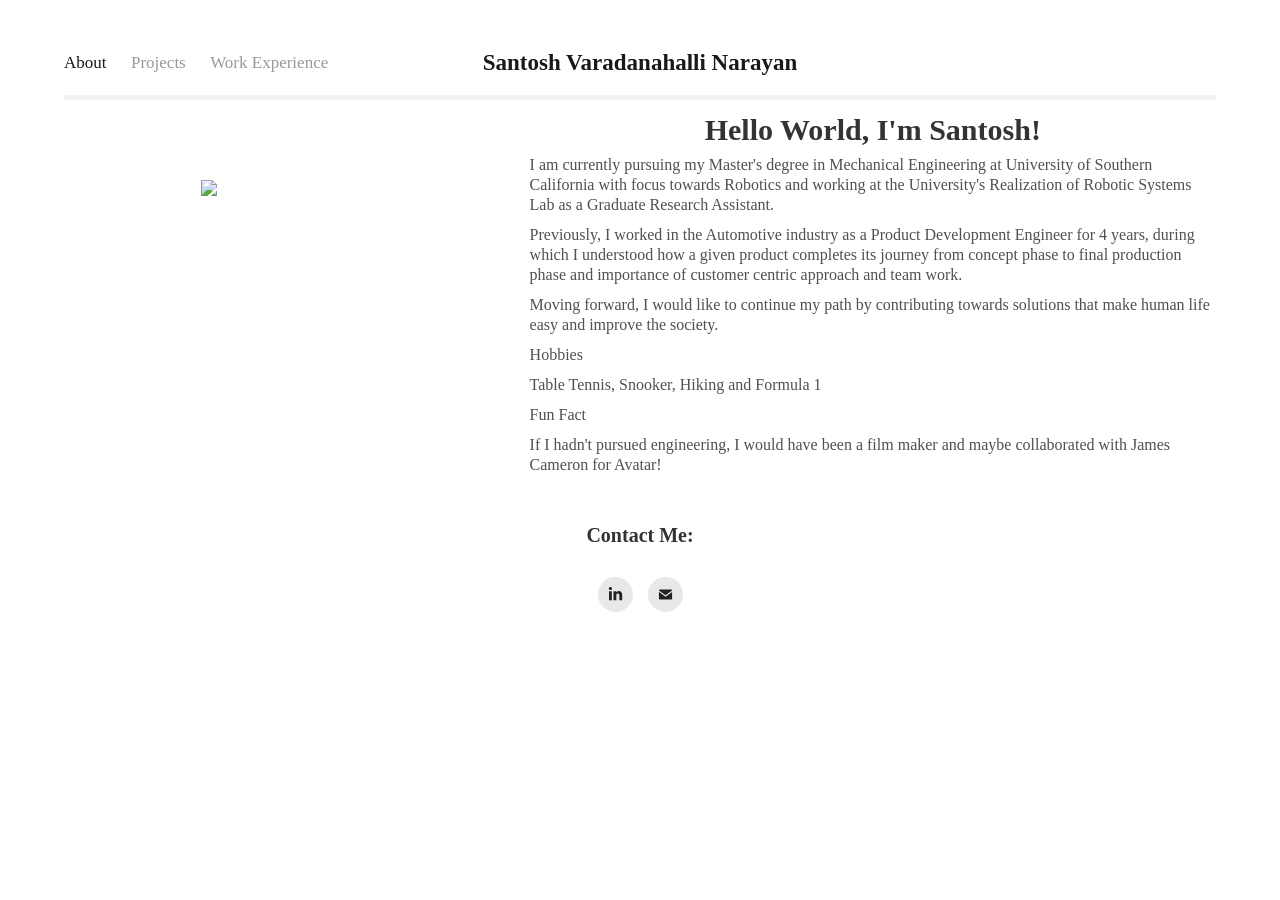
==== commit 7dbd7056: "Update index.html" ====
--- a/index.html
+++ b/index.html
@@ -11,7 +11,7 @@
       <link rel="icon" href="[data-uri]">
       <link rel="stylesheet" href="./About_files/main.css" type="text/css">
       <link rel="stylesheet" href="./About_files/6caebffd5e5fc11dadb4e599414ed1d61673559411.css" type="text/css">
-    <link rel="canonical" href="http://vnsantosh.com/about">
+    <link rel="canonical" href="http://vnsantosh95.github.io/index.html">
       <title>Santosh Varadanahalli Narayan</title>
     <script type="text/javascript" src="./About_files/Mj66LkZySgGx-9bxbDLS66hZHGqKa0cRMEbL20OjTO6fez6gfHYEBsJzwD9oFDIDWhsR52j3FDFRFQFRjRgcjQjhwewDZRJtjcFqwD4R5Ab3FDi852qtZeb-y3I7OcuoSeNkieZzde8zOcFzdP37O1gkdDJlic88ikolpWgzS1scdhUTdkoRdhXCHKohd1Fyd1szSh.download" async="" onload="
     try {
@@ -52,11 +52,11 @@
         </div>
             <nav class="nav-container" data-hover-hint="nav" data-hover-hint-placement="bottom-start">
       <div class="page-title">
-        <a href="https://vnsantosh.com/about" class="active">About</a>
-      </div>
-                <div class="gallery-title"><a href="https://vnsantosh.com/projects">Projects</a></div>
-      <div class="page-title">
-        <a href="https://vnsantosh.com/work-experience">Work Experience</a>
+        <a href="http://vnsantosh95.github.io/index.html" class="active">About</a>
+      </div>
+                <div class="gallery-title"><a href="http://vnsantosh95.github.io/projects.html">Projects</a></div>
+      <div class="page-title">
+        <a href="http://vnsantosh95.github.io/work.html">Work Experience</a>
       </div>
             </nav>
           <div class="social pf-nav-social" data-context="theme.nav" data-hover-hint="navSocialIcons" data-hover-hint-placement="bottom-start">
@@ -72,16 +72,16 @@
           <header class="site-header js-site-header " data-context="theme.nav" data-hover-hint="nav" data-hover-hint-placement="top-start">
               <nav class="nav-container" data-hover-hint="nav" data-hover-hint-placement="bottom-start">
       <div class="page-title">
-        <a href="https://vnsantosh.com/about" class="active">About</a>
-      </div>
-                <div class="gallery-title"><a href="https://vnsantosh.com/projects">Projects</a></div>
-      <div class="page-title">
-        <a href="https://vnsantosh.com/work-experience">Work Experience</a>
+        <a href="http://vnsantosh95.github.io/index.html" class="active">About</a>
+      </div>
+                <div class="gallery-title"><a href="http://vnsantosh95.github.io/projects.html">Projects</a></div>
+      <div class="page-title">
+        <a href="http://vnsantosh95.github.io/work.html">Work Experience</a>
       </div>
               </nav>
               <div class="logo-wrap" data-context="theme.logo.header" data-hover-hint="logo" data-hover-hint-placement="bottom-start">
                 <div class="logo e2e-site-logo-text logo-text  ">
-                    <a href="https://vnsantosh.com/" class="preserve-whitespace">Santosh Varadanahalli Narayan</a>
+                    <a href="http://vnsantosh95.github.io/index.html" class="preserve-whitespace">Santosh Varadanahalli Narayan</a>
 
                 </div>
               </div>
@@ -214,7 +214,7 @@
   </div>
               <footer class="site-footer" data-hover-hint="footer">
                 <div class="footer-text">
-                  Powered by <a href="http://portfolio.adobe.com/" target="_blank">Adobe Portfolio</a>
+<!--                   Powered by <a href="http://portfolio.adobe.com/" target="_blank">Adobe Portfolio</a> -->
                 </div>
               </footer>
         </main>
